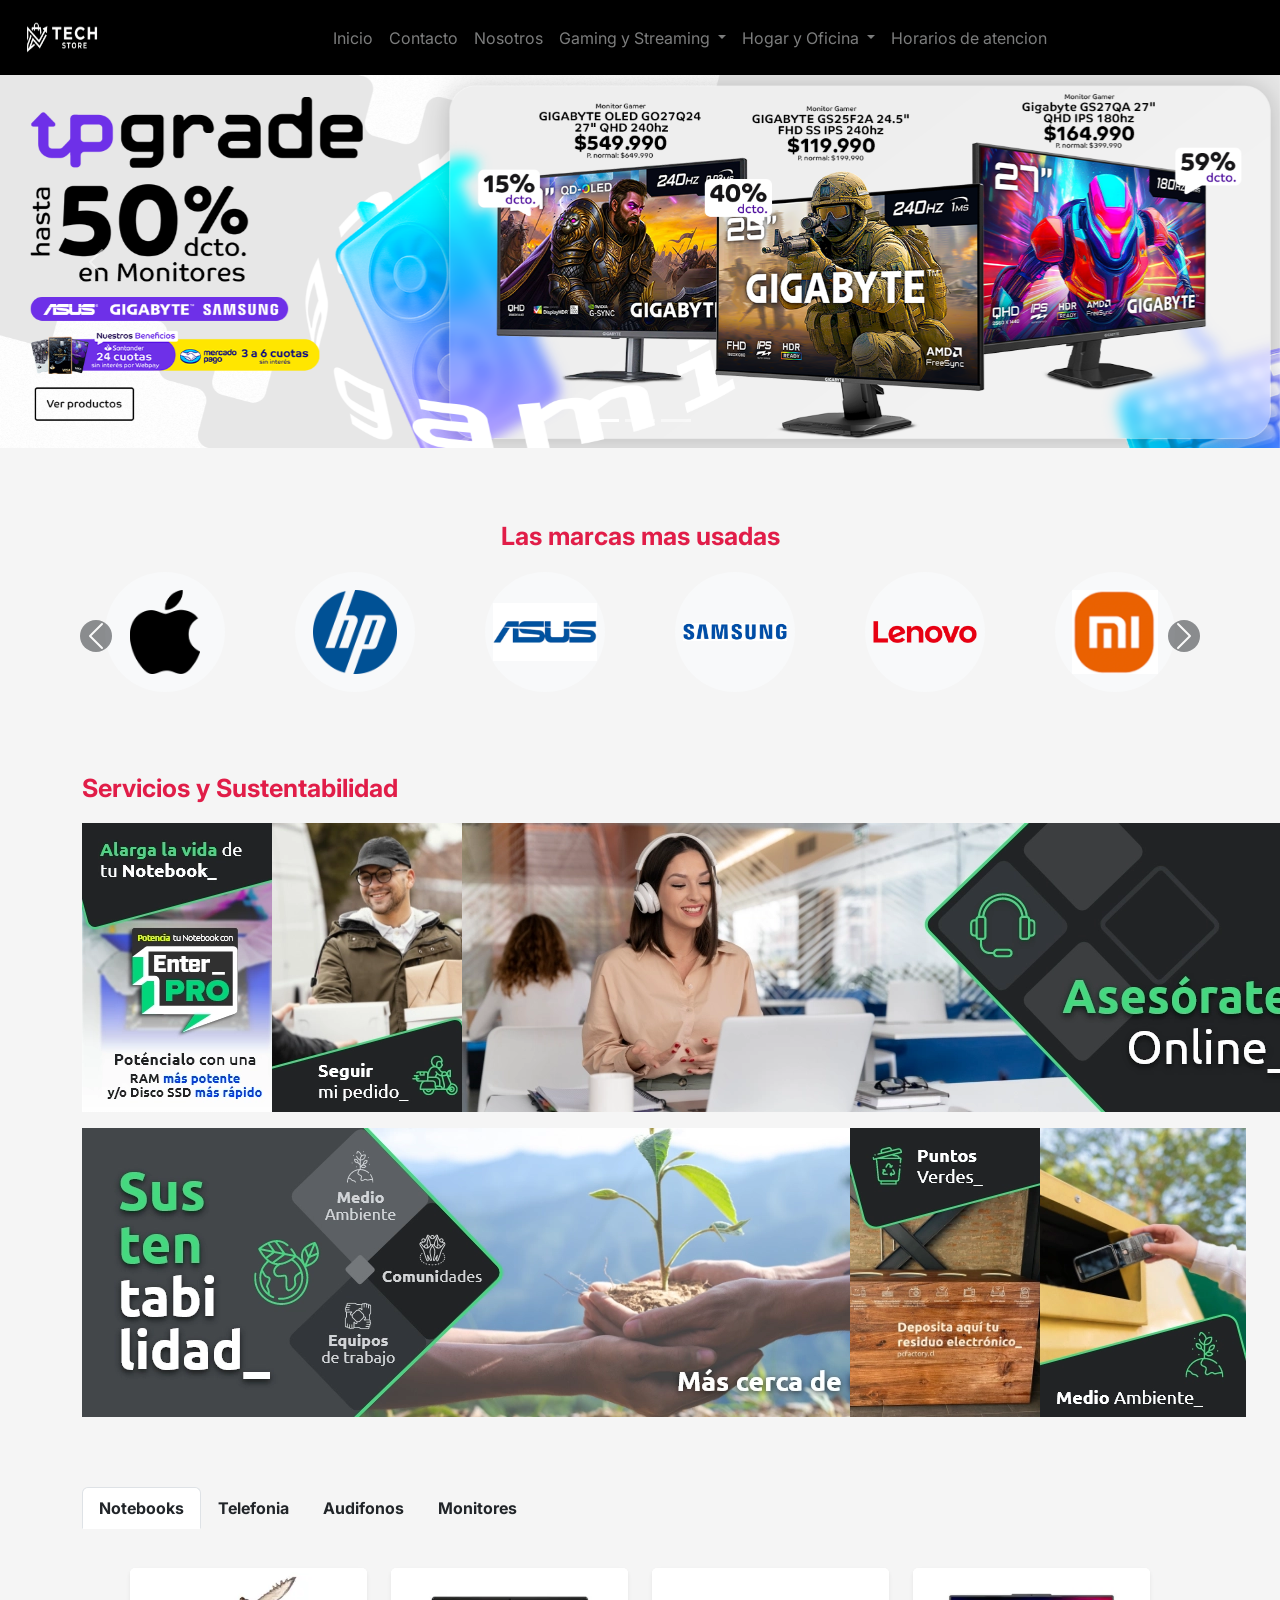
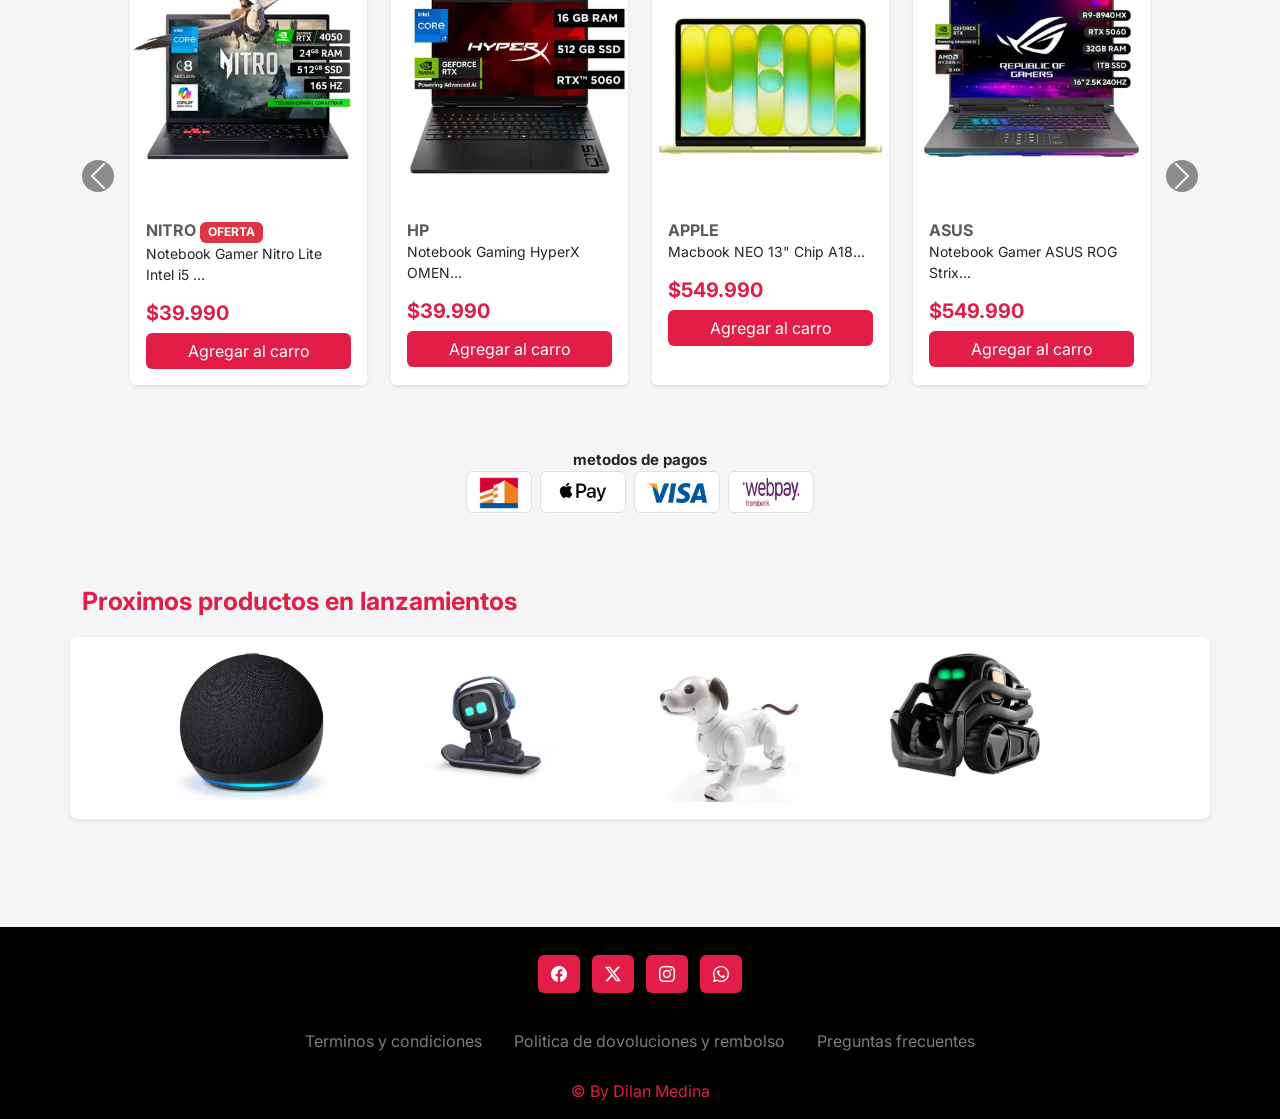
==== index.html @ c2314b4b "hoy" ====
<!doctype html>
<html lang="es">
<head>
    <meta charset="utf-8">
    <meta name="viewport" content="width=device-width, initial-scale=1">
    <title>Inicio</title>
    <link rel="stylesheet" href="/css/inicio.css">
    <link href="https://cdn.jsdelivr.net/npm/bootstrap@5.3.8/dist/css/bootstrap.min.css" rel="stylesheet" integrity="sha384-sRIl4kxILFvY47J16cr9ZwB07vP4J8+LH7qKQnuqkuIAvNWLzeN8tE5YBujZqJLB" crossorigin="anonymous">
    <link rel="stylesheet" href="https://cdn.jsdelivr.net/npm/bootstrap-icons@1.11.3/font/bootstrap-icons.min.css">

    <link rel="preconnect" href="https://fonts.googleapis.com">
    <link rel="preconnect" href="https://fonts.gstatic.com" crossorigin>
    <link href="https://fonts.googleapis.com/css2?family=Inter:wght@300;400;600;700&display=swap" rel="stylesheet">
</head>
<body class="bodyy">
  <!--navbar-->
  <nav class="navbar navbar-expand-lg bg-body-tertiary p-0 ">
    <div class="container-fluid header">
      <div>
        <a href="/index.html"><img src="/image/logo.png" width="100px" height="75px"></a>
      </div>
      <button style="background-color: white;" class="navbar-toggler" type="button" data-bs-toggle="collapse" data-bs-target="#navbarSupportedContent" aria-controls="navbarSupportedContent" aria-expanded="false" aria-label="Toggle navigation">
        <span class="navbar-toggler-icon"></span>
      </button>
      <div class="collapse navbar-collapse" id="navbarSupportedContent" >
        <ul class="navbar-nav mx-auto mb-2 mb-lg-0"> 
          <li class="nav-item texto-color">
            <a class="nav-link link-light link-opacity-50 link-opacity-100-hover" href="/index.html">Inicio</a><!-- hover -->
          </li>
          <li class="nav-item texto-color">
            <a class="nav-link link-light link-opacity-50 link-opacity-100-hover" href="/contacto.html">Contacto</a>
          </li>
          <li class="nav-item texto-color">
            <a class="nav-link link-light link-opacity-50 link-opacity-100-hover" href="/nosotros.html">Nosotros</a>
          </li>

          <li class="nav-item dropdown"> <!--dropdown-->
            <a class="nav-link dropdown-toggle link-light link-opacity-50 link-opacity-100-hover" href="" role="button" data-bs-toggle="dropdown" aria-expanded="false">
              Gaming y Streaming
            </a>
            <ul class="dropdown-menu">
              <li><a class="dropdown-item" href="#">Silla Gamer Profesional</a></li>
              <li><hr class="dropdown-divider"></li> 
              <li><a class="dropdown-item" href="#">Audifono Gamer</a></li>
              <li><hr class="dropdown-divider"></li>
              <li><a class="dropdown-item" href="#">Mause Gamer</a></li>
            </ul>
          </li>

          <li class="nav-item dropdown"> 
            <a class="nav-link dropdown-toggle link-light link-opacity-50 link-opacity-100-hover" href="#" role="button" data-bs-toggle="dropdown" aria-expanded="false">
              Hogar y Oficina
            </a>
            <ul class="dropdown-menu">
              <li><a class="dropdown-item" href="#">Asistente de Voz</a></li>
              <li><hr class="dropdown-divider"></li> 
              <li><a class="dropdown-item" href="#">Repetidor de Wifi</a></li>
              <li><hr class="dropdown-divider"></li>
              <li><a class="dropdown-item" href="#">Smart TV</a></li>
            </ul>
          </li>
          <li class="nav-item"> 
            <a class="nav-link link-light link-opacity-50 link-opacity-100-hover" href="" data-bs-toggle="modal" data-bs-target="#exampleModal">Horarios de atencion</a>

            <div class="modal fade" id="exampleModal" tabindex="-1" aria-labelledby="exampleModalLabel" aria-hidden="true">
              <div class="modal-dialog">
                <div class="modal-content">
                  <div class="modal-body">

                    <table class="table rounded">
                      <thead>
                        <tr class="table-dark">
                          <th class="text-center" colspan="2">horario de atencion </th>
                        </tr>
                        <tr>
                          <th class="text-secondary" scope="col">lunes - viernes</th>
                          <th class="text-end fw-semibold" scope="col">9:00am - 20:00pm</th>
                        </tr>
                        <tr>
                          <th class="text-secondary" scope="col">sabado</th>
                          <th class="text-end fw-semibold" scope="col">9:00am - 18:30pm</th>
                        </tr>
                      </thead>
                    </table>
                    
                  </div>
                  <div class="modal-footer">
                    <button type="button" class="btn btn-secondary" data-bs-dismiss="modal">Cerrar</button>
                  </div>
                </div>
              </div>
            </div>
          </li>
        </ul>
<!--         
        <form class="d-flex" role="search">
          <input class="form-control me-2" type="search" placeholder="Busca los mejores productos" aria-label="Search"/>
          <button class="btn btn-outline-success" type="submit">Buscar</button>
        </form> -->
      </div>
    </div>
  </nav>


  <!--carusel-->
  <div id="carouselExampleIndicators" class="carousel slide" data-bs-ride="carousel" data-bs-interval="3000"> <!--data  data inteeval= cambios por milisegundos-->
    <div class="carousel-indicators">
      <button type="button" data-bs-target="#carouselExampleIndicators" data-bs-slide-to="0" class="active" aria-current="true" aria-label="Slide 1"></button>
      <button type="button" data-bs-target="#carouselExampleIndicators" data-bs-slide-to="1" aria-label="Slide 2"></button>
      <button type="button" data-bs-target="#carouselExampleIndicators" data-bs-slide-to="2" aria-label="Slide 3"></button>
    </div>
    <div class="carousel-inner">
      <div class="carousel-item active">
        <img src="/image/banner.webp" class="img-fluid d-block w-100" alt="...">
      </div>
      <div class="carousel-item">
        <img src="/image/banner2.webp" class="img-fluid d-block w-100" alt="...">
      </div>
      <div class="carousel-item">
        <img src="/image/banner3.webp" class="img-fluid d-block w-100" alt="...">
      </div>
    </div>
    <button class="carousel-control-prev" type="button" data-bs-target="#carouselExampleIndicators" data-bs-slide="prev">
      <span class="carousel-control-prev-icon" aria-hidden="true"></span>
      <span class="visually-hidden">Previous</span>
    </button>
    <button class="carousel-control-next" type="button" data-bs-target="#carouselExampleIndicators" data-bs-slide="next">
      <span class="carousel-control-next-icon" aria-hidden="true"></span>
      <span class="visually-hidden">Next</span>
    </button>
  </div>

  

<!--carusel de marcas que se vende-->

  <div class="container text-center titulos diseños-general">
    <p class="fw-bold ">Las marcas mas usadas </p>
  </div>

  <div id="carouselProductos" class="carousel slide" data-bs-ride="false">
    <div class="carousel-inner">

      <div class="carousel-item active">
        <div class="container">
          <div class="row row-cols-6 justify-content-center text-center">
            
            <div class="col">
              <div class="rounded-circle bg-light d-flex justify-content-center align-items-center mx-auto mb-2" style="width: 120px; height: 120px;">
                <a href=""><img src="/image/marca1.webp" alt="Hp" class="img-fluid p-2" style="max-height: 100px;"></a>
              </div>
            </div>

            <div class="col">
              <div class="rounded-circle bg-light d-flex justify-content-center align-items-center mx-auto mb-2" style="width: 120px; height: 120px;">
                <a href=""><img src="/image/marca2.webp" alt="Hp" class="img-fluid p-2" style="max-height: 100px;"></a>
              </div>
            </div>

            <div class="col">
              <div class="rounded-circle bg-light d-flex justify-content-center align-items-center mx-auto mb-2" style="width: 120px; height: 120px;">
                <a href=""><img src="/image/marca3.webp" alt="Hp" class="img-fluid p-2" style="max-height: 100px;"></a>
              </div>
            </div>

            <div class="col">
              <div class="rounded-circle bg-light d-flex justify-content-center align-items-center mx-auto mb-2" style="width: 120px; height: 120px;">
                <a href=""><img src="/image/marca4.webp" alt="Hp" class="img-fluid p-2" style="max-height: 100px;"></a>
              </div>
            </div>

            <div class="col">
              <div class="rounded-circle bg-light d-flex justify-content-center align-items-center mx-auto mb-2" style="width: 120px; height: 120px;">
                <a href=""><img src="/image/marca5.webp" alt="Hp" class="img-fluid p-2" style="max-height: 100px;"></a>
              </div>
            </div>

            <div class="col">
              <div class="rounded-circle bg-light d-flex justify-content-center align-items-center mx-auto mb-2" style="width: 120px; height: 120px;">
                <a href=""><img src="/image/marca6.webp" alt="Hp" class="img-fluid p-2" style="max-height: 100px;"></a>
              </div>
            </div>
            
          </div>
        </div>
      </div>

      <!-- card parte 2 sgte-->
      <div class="carousel-item">
        <div class="container">
          <div class="row row-cols-6 justify-content-center text-center">

            <div class="col">
              <div class="rounded-circle bg-light d-flex justify-content-center align-items-center mx-auto mb-2" style="width: 120px; height: 120px;">
                <a href=""><img src="/image/marca7.webp" alt="Hp" class="img-fluid p-2" style="max-height: 100px;"></a>
              </div>
            </div>

            <div class="col">
              <div class="rounded-circle bg-light d-flex justify-content-center align-items-center mx-auto mb-2" style="width: 120px; height: 120px;">
                <a href=""><img src="/image/marca8.webp" alt="Hp" class="img-fluid p-2" style="max-height: 100px;"></a>
              </div>
            </div>

            <div class="col">
              <div class="rounded-circle bg-light d-flex justify-content-center align-items-center mx-auto mb-2" style="width: 120px; height: 120px;">
                <a href=""><img src="/image/marca9.webp" alt="Hp" class="img-fluid p-2" style="max-height: 100px;"></a>
              </div>
            </div>

          </div>
        </div>
      </div>

    </div>

    <!-- Controles de navegación -->
    <button class="carousel-control-prev" type="button" data-bs-target="#carouselProductos" data-bs-slide="prev">
      <span class="carousel-control-prev-icon bg-dark rounded-circle" aria-hidden="true"></span>
      <span class="visually-hidden">Anterior</span>
    </button>
    <button class="carousel-control-next" type="button" data-bs-target="#carouselProductos" data-bs-slide="next">
      <span class="carousel-control-next-icon bg-dark rounded-circle" aria-hidden="true"></span>
      <span class="visually-hidden">Siguiente</span>
    </button>
  </div>




<!--imagen infromativas-->
  <div class="container titulos diseños-general">
    <p class="fw-bold ">Servicios y Sustentabilidad</p>
  </div>

  <div class="container ">
    <div class="row">
        <div class="col-2">
            <a href=""><img src="/image/informativo1.webp" alt="img"></a>
        </div>
        <div class="col-2">
            <a href=""><img src="/image/informativo2.webp" alt="img"></a>
        </div>
        <div class="col-8">
          <a href=""><img src="/image/informativo3.webp" alt="img"></a>
        </div>
    </div>

    <div class="row mt-3">
      <div class="col-8">
        <a href=""><img src="/image/informativo4.webp" alt="img"></a>
      </div>
      <div class="col-2 ">
        <a href=""><img src="/image/informativo5.webp" alt="img" style="padding-left: 8px;"></a>
      </div>
      <div class="col-2">
        <a><img src="/image/informativo6.webp" alt="img"style="padding-left: 8px;"></a>
      </div>
    </div>
  </div>


  <!--carrusel de cards productos-->

<div class="container diseños-general">

  <ul class="nav nav-tabs justify-content-start border-0 mb-4" id="categoryTabs" role="tablist">
    <li class="nav-item" role="presentation">
      <button class="nav-link active fw-bold text-dark" id="hogar-tab" data-bs-toggle="tab" data-bs-target="#hogar-pane" type="button" role="tab">Notebooks</button>
    </li>
    <li class="nav-item" role="presentation">
      <button class="nav-link fw-bold text-dark" id="telefono" data-bs-toggle="tab" data-bs-target="#telefono-pane" type="button" role="tab">Telefonia</button>
    </li>
    <li class="nav-item" role="presentation">
      <button class="nav-link fw-bold text-dark" id="audio-tab" data-bs-toggle="tab" data-bs-target="#audio-pane" type="button" role="tab">Audifonos</button>
    </li>
    <li class="nav-item" role="presentation">
      <button class="nav-link fw-bold text-dark" id="monitor-tab" data-bs-toggle="tab" data-bs-target="#monitor-pane" type="button" role="tab">Monitores</button>
    </li>
  </ul>

  <div class="tab-content" id="categoryTabsContent">
    <div class="tab-pane fade show active" id="hogar-pane" role="tabpanel" aria-labelledby="hogar-tab" tabindex="0"> <!--notebooks-->
      <div id="carouselHogar" class="carousel slide" data-bs-ride="false">
        <div class="carousel-inner px-5 py-3">
          <div class="carousel-item active">
            <div class="row row-cols-1 row-cols-lg-4 g-4 color-btn">

              <div class="col">
                <div class="card h-100 shadow-sm border-0">
                  <img src="/image/laptop1.webp" class="card-img-top" alt="Hogar 2">
                  <div class="card-body">
                    <h6 class="text-uppercase fw-bold text-muted m-0">nitro <span class="badge bg-danger">Oferta</span></h6>
                    <p class="card-text small">Notebook Gamer Nitro Lite Intel i5 ...</p>
                    <p class="h5 fw-bold color-dinero">$39.990</p>
                    <a href="#" class="btn btn-primary">Agregar al carro</a>
                  </div>
                </div>
              </div>
              
              <div class="col">
                <div class="card h-100 shadow-sm border-0 ">
                  <img src="/image/laptop2.webp" class="card-img-top" alt="Hogar 2">
                  <div class="card-body">
                    <h6 class="text-uppercase fw-bold text-muted m-0">HP</h6>
                    <p class="card-text small">Notebook Gaming HyperX OMEN...</p>
                    <p class="h5 fw-bold color-dinero">$39.990</p>
                    <a href="#" class="btn btn-primary">Agregar al carro</a>
                  </div>
                </div>
              </div>
              
              <div class="col">
                <div class="card h-100 shadow-sm border-0 ">
                  <img src="/image/laptop3.webp" class="card-img-top" alt="Hogar 3">
                  <div class="card-body">
                    <h6 class="text-uppercase fw-bold text-muted m-0">Apple</h6>
                    <p class="card-text small">Macbook NEO 13" Chip A18...</p>
                    <p class="h5 fw-bold color-dinero">$549.990</p>
                    <a href="#" class="btn btn-primary">Agregar al carro</a>
                  </div>
                </div>
              </div>
              
              <div class="col">
                <div class="card h-100 shadow-sm border-0">
                  <img src="/image/laptop4.webp" class="card-img-top" alt="Hogar 4">
                  <div class="card-body">
                    <h6 class="text-uppercase fw-bold text-muted m-0">asus</h6>
                    <p class="card-text small">Notebook Gamer ASUS ROG Strix...</p>
                    <p class="h5 fw-bold color-dinero">$549.990</p>
                    <a href="#" class="btn btn-primary">Agregar al carro</a>
                  </div>
                </div>
              </div>

            </div>
          </div>

          <div class="carousel-item"> <!--2da parte del carrusel-->
            <div class="row row-cols-1 row-cols-lg-4 g-4 color-btn">
              
              <div class="col">
                <div class="card h-100 shadow-sm border-0">
                  <img src="/image/latop5.webp" class="card-img-top" alt="Hogar 4">
                  <div class="card-body">
                    <h6 class="text-uppercase fw-bold text-muted m-0">honor</h6>
                    <p class="card-text small">Monitor Gamer OLED GIGABYTE...</p>
                    <p class="h5 fw-bold color-dinero">$549.990</p>
                    <a href="#" class="btn btn-primary">Agregar al carro</a>  
                  </div>
                </div>
              </div>
            </div>
          </div>
        </div> 
        
        <button class="carousel-control-prev w-auto" type="button" data-bs-target="#carouselHogar" data-bs-slide="prev">
          <span class="carousel-control-prev-icon bg-dark rounded-circle p-3" aria-hidden="true"></span>
        </button>
        <button class="carousel-control-next w-auto" type="button" data-bs-target="#carouselHogar" data-bs-slide="next">
          <span class="carousel-control-next-icon bg-dark rounded-circle p-3" aria-hidden="true"></span>
        </button>
      </div>

    </div>

    <div class="tab-pane fade" id="telefono-pane" role="tabpanel" aria-labelledby="telefono-tab" tabindex="0"><!--telefonia-->
      
      <div id="carouselAudio" class="carousel slide" data-bs-ride="false">
        <div class="carousel-inner px-5 py-3">
          <div class="carousel-item active">
            <div class="row row-cols-1 row-cols-lg-4 g-4 color-btn">

              <div class="col">
                <div class="card h-100 shadow-sm border-0">
                  <img src="/image/telefono1.webp" class="card-img-top" alt="Hogar 2">
                  <div class="card-body">
                    <h6 class="text-uppercase fw-bold text-muted m-0">samsung <span class="badge bg-danger">Oferta</span></h6>
                    <p class="card-text small">Notebook Gamer Nitro Lite Intel i5 ...</p>
                    <p class="h5 fw-bold color-dinero">$39.990</p>
                    <a href="#" class="btn btn-primary">Agregar al carro</a>
                  </div>
                </div>
              </div>
              
              <div class="col">
                <div class="card h-100 shadow-sm border-0">
                  <img src="/image/telefono2.webp" class="card-img-top" alt="Hogar 2">
                  <div class="card-body">
                    <h6 class="text-uppercase fw-bold text-muted m-0">motorola</h6>
                    <p class="card-text small">Notebook Gaming HyperX OMEN...</p>
                    <p class="h5 fw-bold color-dinero">$39.990</p>
                    <a href="#" class="btn btn-primary">Agregar al carro</a>
                  </div>
                </div>
              </div>
              
              <div class="col">
                <div class="card h-100 shadow-sm border-0">
                  <img src="/image/telefono3.webp" class="card-img-top" alt="Hogar 3">
                  <div class="card-body">
                    <h6 class="text-uppercase fw-bold text-muted m-0">Apple</h6>
                    <p class="card-text small">Macbook NEO 13" Chip A18...</p>
                    <p class="h5 fw-bold color-dinero">$549.990</p>
                    <a href="#" class="btn btn-primary">Agregar al carro</a>
                  </div>
                </div>
              </div>
              
              <div class="col">
                <div class="card h-100 shadow-sm border-0">
                  <img src="/image/telefono4.webp" class="card-img-top" alt="Hogar 4">
                  <div class="card-body">
                    <h6 class="text-uppercase fw-bold text-muted m-0">xiaomi</h6>
                    <p class="card-text small">Notebook Gamer ASUS ROG Strix...</p>
                    <p class="h5 fw-bold color-dinero">$549.990</p>
                    <a href="#" class="btn btn-primary">Agregar al carro</a>
                  </div>
                </div>
              </div>

            </div>
          </div>

          <div class="carousel-item"> <!--2da parte del carrusel-->
            <div class="row row-cols-1 row-cols-lg-4 g-4 color-btn">
              
              <div class="col">
                <div class="card h-100 shadow-sm border-0">
                  <img src="/image/telefono5.webp" class="card-img-top" alt="Hogar 4">
                  <div class="card-body">
                    <h6 class="text-uppercase fw-bold text-muted m-0">Hp Victus</h6>
                    <p class="card-text small">Monitor Gamer OLED GIGABYTE...</p>
                    <p class="h5 fw-bold color-dinero">$549.990</p>
                    <a href="#" class="btn btn-primary">Agregar al carro</a>  
                  </div>
                </div>
              </div>
            </div>
          </div>
        </div> 

        <button class="carousel-control-prev w-auto" type="button" data-bs-target="#carouselAudio" data-bs-slide="prev">
          <span class="carousel-control-prev-icon bg-dark rounded-circle p-3" aria-hidden="true"></span>
        </button>
        <button class="carousel-control-next w-auto" type="button" data-bs-target="#carouselAudio" data-bs-slide="next">
          <span class="carousel-control-next-icon bg-dark rounded-circle p-3" aria-hidden="true"></span>
        </button>
      </div>
    </div>

    <div class="tab-pane fade" id="audio-pane" role="tabpanel" aria-labelledby="audio-tab" tabindex="0"> <!--audifono-->
      
      <div id="carouselAudio" class="carousel slide" data-bs-ride="false">
        <div class="carousel-inner px-5 py-3">
          <div class="carousel-item active">
            <div class="row row-cols-1 row-cols-lg-4 g-4 color-btn">

              <div class="col">
                <div class="card h-100 shadow-sm border-0">
                  <img src="/image/laptop1.webp" class="card-img-top" alt="Hogar 2">
                  <div class="card-body">
                    <h6 class="text-uppercase fw-bold text-muted m-0">nitro <span class="badge bg-danger">Oferta</span></h6>
                    <p class="card-text small">Notebook Gamer Nitro Lite Intel i5 ...</p>
                    <p class="h5 fw-bold color-dinero">$39.990</p>
                    <a href="#" class="btn btn-primary">Agregar al carro</a>
                  </div>
                </div>
              </div>
              
              <div class="col">
                <div class="card h-100 shadow-sm border-0">
                  <img src="/image/laptop2.webp" class="card-img-top" alt="Hogar 2">
                  <div class="card-body">
                    <h6 class="text-uppercase fw-bold text-muted m-0">HP</h6>
                    <p class="card-text small">Notebook Gaming HyperX OMEN...</p>
                    <p class="h5 fw-bold color-dinero">$39.990</p>
                    <a href="#" class="btn btn-primary">Agregar al carro</a>
                  </div>
                </div>
              </div>
              
              <div class="col">
                <div class="card h-100 shadow-sm border-0">
                  <img src="/image/laptop3.webp" class="card-img-top" alt="Hogar 3">
                  <div class="card-body">
                    <h6 class="text-uppercase fw-bold text-muted m-0">Aple</h6>
                    <p class="card-text small">Macbook NEO 13" Chip A18...</p>
                    <p class="h5 fw-bold color-dinero">$549.990</p>
                    <a href="#" class="btn btn-primary">Agregar al carro</a>
                  </div>
                </div>
              </div>
              
              <div class="col">
                <div class="card h-100 shadow-sm border-0">
                  <img src="/image/laptop4.webp" class="card-img-top" alt="Hogar 4">
                  <div class="card-body">
                    <h6 class="text-uppercase fw-bold text-muted m-0">asus</h6>
                    <p class="card-text small">Notebook Gamer ASUS ROG Strix...</p>
                    <p class="h5 fw-bold color-dinero">$549.990</p>
                    <a href="#" class="btn btn-primary">Agregar al carro</a>
                  </div>
                </div>
              </div>

            </div>
          </div>

          <div class="carousel-item"> <!--2da parte del carrusel-->
            <div class="row row-cols-1 row-cols-lg-4 g-4 color-btn">
              
              <div class="col">
                <div class="card h-100 shadow-sm border-0">
                  <img src="/image/latop5.webp" class="card-img-top" alt="Hogar 4">
                  <div class="card-body">
                    <h6 class="text-uppercase fw-bold text-muted m-0">Hp Victus</h6>
                    <p class="card-text small">Monitor Gamer OLED GIGABYTE...</p>
                    <p class="h5 fw-bold color-dinero">$549.990</p>
                    <a href="#" class="btn btn-primary">Agregar al carro</a>  
                  </div>
                </div>
              </div>
            </div>
          </div>
        </div> 

        <button class="carousel-control-prev w-auto" type="button" data-bs-target="#carouselAudio" data-bs-slide="prev">
          <span class="carousel-control-prev-icon bg-dark rounded-circle p-3" aria-hidden="true"></span>
        </button>
        <button class="carousel-control-next w-auto" type="button" data-bs-target="#carouselAudio" data-bs-slide="next">
          <span class="carousel-control-next-icon bg-dark rounded-circle p-3" aria-hidden="true"></span>
        </button>
      </div>

    </div>

    <div class="tab-pane fade" id="monitor-pane" role="tabpanel" aria-labelledby="monitor-tab" tabindex="0"><!--monitores-->
      
      <div id="carouselAudio" class="carousel slide" data-bs-ride="false">
        <div class="carousel-inner px-5 py-3">
          <div class="carousel-item active">
            <div class="row row-cols-1 row-cols-lg-4 g-4 color-btn">

              <div class="col">
                <div class="card h-100 shadow-sm border-0">
                  <img src="/image/laptop1.webp" class="card-img-top" alt="Hogar 2">
                  <div class="card-body">
                    <h6 class="text-uppercase fw-bold text-muted m-0">nitro <span class="badge bg-danger">Oferta</span></h6>
                    <p class="card-text small">Notebook Gamer Nitro Lite Intel i5 ...</p>
                    <p class="h5 fw-bold color-dinero">$39.990</p>
                    <a href="#" class="btn btn-primary">Agregar al carro</a>
                  </div>
                </div>
              </div>
              
              <div class="col">
                <div class="card h-100 shadow-sm border-0">
                  <img src="/image/laptop2.webp" class="card-img-top" alt="Hogar 2">
                  <div class="card-body">
                    <h6 class="text-uppercase fw-bold text-muted m-0">HP</h6>
                    <p class="card-text small">Notebook Gaming HyperX OMEN...</p>
                    <p class="h5 fw-bold color-dinero">$39.990</p>
                    <a href="#" class="btn btn-primary">Agregar al carro</a>
                  </div>
                </div>
              </div>
              
              <div class="col">
                <div class="card h-100 shadow-sm border-0">
                  <img src="/image/laptop3.webp" class="card-img-top" alt="Hogar 3">
                  <div class="card-body">
                    <h6 class="text-uppercase fw-bold text-muted m-0">Aple</h6>
                    <p class="card-text small">Macbook NEO 13" Chip A18...</p>
                    <p class="h5 fw-bold color-dinero">$549.990</p>
                    <a href="#" class="btn btn-primary">Agregar al carro</a>
                  </div>
                </div>
              </div>
              
              <div class="col">
                <div class="card h-100 shadow-sm border-0">
                  <img src="/image/laptop4.webp" class="card-img-top" alt="Hogar 4">
                  <div class="card-body">
                    <h6 class="text-uppercase fw-bold text-muted m-0">asssus</h6>
                    <p class="card-text small">Notebook Gamer ASUS ROG Strix...</p>
                    <p class="h5 fw-bold color-dinero">$549.990</p>
                    <a href="#" class="btn btn-primary">Agregar al carro</a>
                  </div>
                </div>
              </div>

            </div>
          </div>

          <div class="carousel-item"> <!--2da parte del carrusel-->
            <div class="row row-cols-1 row-cols-lg-4 g-4 color-btn">
              
              <div class="col">
                <div class="card h-100 shadow-sm border-0">
                  <img src="/image/latop5.webp" class="card-img-top" alt="Hogar 4">
                  <div class="card-body">
                    <h6 class="text-uppercase fw-bold text-muted m-0">Hp Victus</h6>
                    <p class="card-text small">Monitor Gamer OLED GIGABYTE...</p>
                    <p class="h5 fw-bold color-dinero">$549.990</p>
                    <a href="#" class="btn btn-primary">Agregar al carro</a>  
                  </div>
                </div>
              </div>
            </div>
          </div>
        </div> 

        <button class="carousel-control-prev w-auto" type="button" data-bs-target="#carouselAudio" data-bs-slide="prev">
          <span class="carousel-control-prev-icon bg-dark rounded-circle p-3" aria-hidden="true"></span>
        </button>
        <button class="carousel-control-next w-auto" type="button" data-bs-target="#carouselAudio" data-bs-slide="next">
          <span class="carousel-control-next-icon bg-dark rounded-circle p-3" aria-hidden="true"></span>
        </button>
      </div>

    </div>

  </div> 
</div>

  <!--seccion pagos disponibles-->
  <br><br>
  <div class="container-sm ">
    <div class="row text-center">
      <div class="col texto-pago">
        <a>metodos de pagos</a>
      </div>
    </div>
    <div class="row justify-content-center">
      <div class="col-12 col-md-6">
        <div class="row gap-2 justify-content-center">
          <div class="col-auto col-md-auto border rounded bg-white banco-estado">
            <img src="/image/banco estado.avif" width="40px" height="32px">
          </div>
          <div class="col-auto col-md-auto border rounded bg-white">
            <img src="/image/aplepay.avif" width="60px" height="40px">
          </div>
          <div class="col-auto col-md-auto border rounded bg-white visa">
            <img src="/image/vissa.avif" width="60px" height="20px">
          </div>
          <div class="col-auto col-md-auto border rounded bg-white webpay">
            <img src="/image/webpay.png" width="60px" height="30px">
          </div>
        </div>
      </div>
    </div>
  </div>

<!--proximos productos en venta -->
  <div class="container titulos diseños-general">
    <p class="fw-bold">Proximos productos en lanzamientos</p>
  </div>
  <div class="container bg-white shadow-sm rounded-3">
    <div class="row justify-content-center">
      <div class="col-10">
        <div class="row pt-3 pb-3">
          <div class="col-3 justify-content-center align-items-center ">
            <img class="mx-auto" src="image/ia1.webp" alt="img" style="width: 150px;">
          </div>

          <div class="col-3">
            <img src="image/ia2.webp" alt="img" style="width: 150px;">
          </div>
          
          <div class="col-3">
            <img src="image/ia3.webp" alt="img" style="width: 150px;">
          </div>

          <div class="col-3">
            <img src="image/ia4.jpg" alt="img" style="width: 150px;">
          </div>
        </div>
      </div>
    </div>
  </div>

  
  <!--footer-->
  <br><br>
  <footer class="text-center footer">
    <div class="p-4 pb-0">
      <section class="mb-4">
        <a class="btn text-white btn-floating m-1" style="background-color: #E11D48;" href="#!" role="button">
          <i class="bi bi-facebook"></i>
        </a>

        <a class="btn text-white btn-floating m-1" style="background-color: #E11D48" href="#!" role="button">
          <i class="bi bi-twitter-x"></i>
        </a>

        <a class="btn text-white btn-floating m-1" style="background-color: #E11D48" href="#!" role="button">
          <i class="bi bi-instagram"></i>
        </a>

        <a class="btn text-white btn-floating m-1" style="background-color: #E11D48" href="#!" role="button">
          <i class="bi bi-whatsapp"></i>
        </a>
      </section>
    </div>

    <div class="container-fluid">
      <div class="row justify-content-center">
        <div class="col col-sm-12">
          <ul class="nav nav-underline justify-content-center">
            <li class="pe-3">
              <a class="nav-link link-light link-opacity-50 link-opacity-100-hover" href="">Terminos y condiciones</a>
            </li>
            <li class="pe-3">
              <a class="nav-link link-light link-opacity-50 link-opacity-100-hover" href="">Politica de dovoluciones y rembolso</a>
            </li>
            <li>
              <a class="nav-link link-light link-opacity-50 link-opacity-100-hover" href="">Preguntas frecuentes</a>
            </li>
          </ul>
        </div>

      </div> 
    </div>

    <div id ="footer-texto" class="text-center p-3" style="color: #E11D48 ;">© By Dilan Medina</div>
  </footer>



  <script src="https://cdn.jsdelivr.net/npm/bootstrap@5.3.8/dist/js/bootstrap.bundle.min.js" integrity="sha384-FKyoEForCGlyvwx9Hj09JcYn3nv7wiPVlz7YYwJrWVcXK/BmnVDxM+D2scQbITxI" crossorigin="anonymous"></script>
</body>
</html>
---- css/inicio.css ----
*{
    font-family: Inter, sans-serif;
}
.bodyy{
    
    background-color: rgba(245, 245, 245);

}
.header{
    background-color: #000000;
    font-size: 16px;
}
.texto-color a{
    color: white;
}

.contenido1-titulo{
    margin-top: 50px;
}
.text-center h4{
    font-weight:600;
    color: blue;
    padding-bottom: 10px;
}
.fuente p{
    font-family:'Trebuchet MS', 'Lucida Sans Unicode', 'Lucida Grande', 'Lucida Sans', Arial, sans-serif;
}
.precio-edit{
    color:rgb(40, 40, 229) ;
}


.footer{
    margin-top: 60px;
    background-color: #000000;   
    color: white;
}


.card-body {
    display: flex;
    flex-direction: column;
}

.card-body .precio-edit {   /*empujamos el precio hacia el fondo */
    margin-top: auto;   
    margin-bottom: 15px;
}



.descripcion{
    margin-top: 90px;
    margin-bottom: 90px;
}


#informacion h1{
    font-weight: bold;
    color: blue;
}
#informacion p{
    text-align: justify;
}

.linea div{
    border: 1px solid red;
}

.banco-estado{
    padding-top: 5px;
}
.webpay{
    padding-top: 5px;
}
.visa{
    padding-top: 7px;
}

.texto-pago{
    font-weight: bold;
    font-size: 15px;
}

.horario{
    margin-top: 70px;
}


.linea{
    border: 1px solid red;
}

/* clases del nuevo diseño */

.diseños-general{
    margin-top: 70px;
}
.titulos p{
    font-size:25px;
    color: #E11D48;
    font-weight:bolder;
}
.color-btn a{
    background-color: #E11D48;
    border: none;
}
.color-dinero {
    color: #E11D48 !important;
}

@media (min-width: 768px) {
    .linea-divisoria {
        border-left: 2px solid #adb1b6;
        height: 80%; 
        margin-top: auto;
        margin-bottom: auto;
        
    }
}

@media screen and (max-width: 992px) {
    #informacion p{
        padding-left: 50px;
        padding-right: 50px;
    }
    .descripcion{
        margin-top: 50px;
    }
}
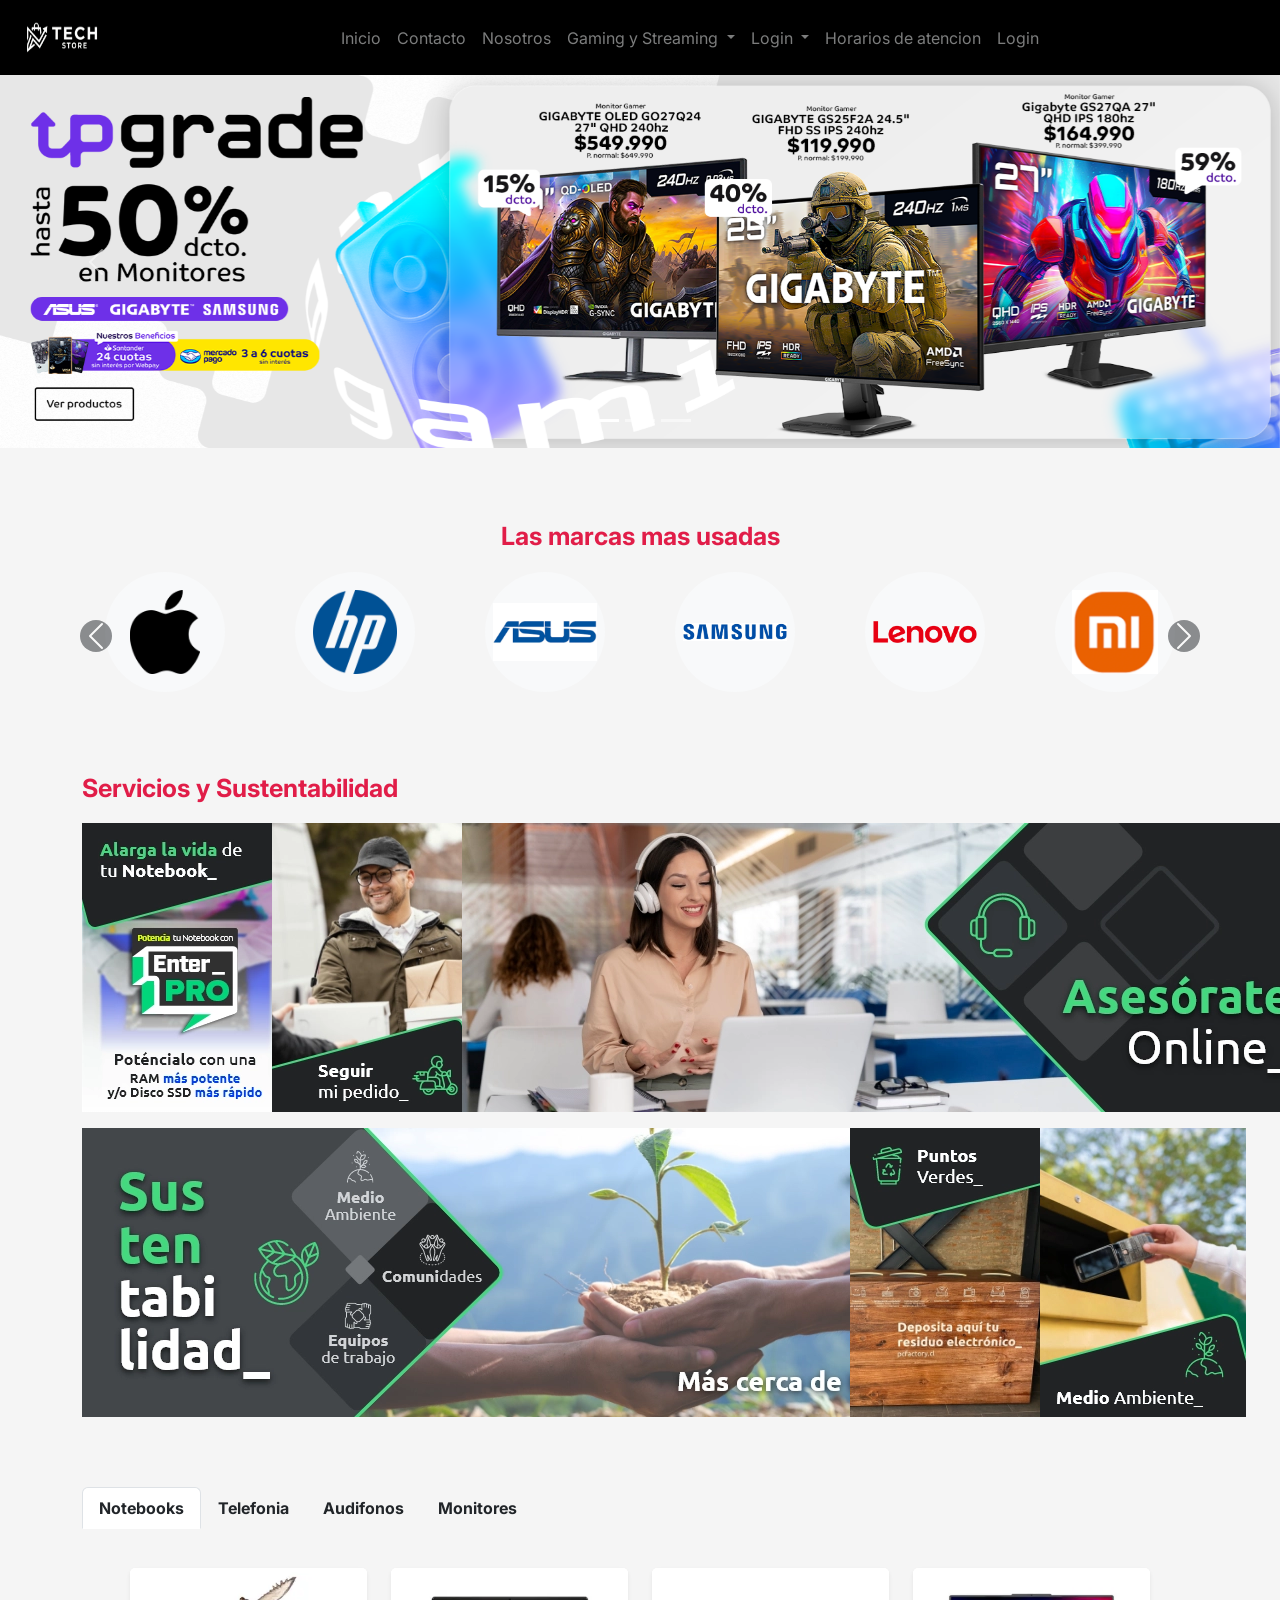
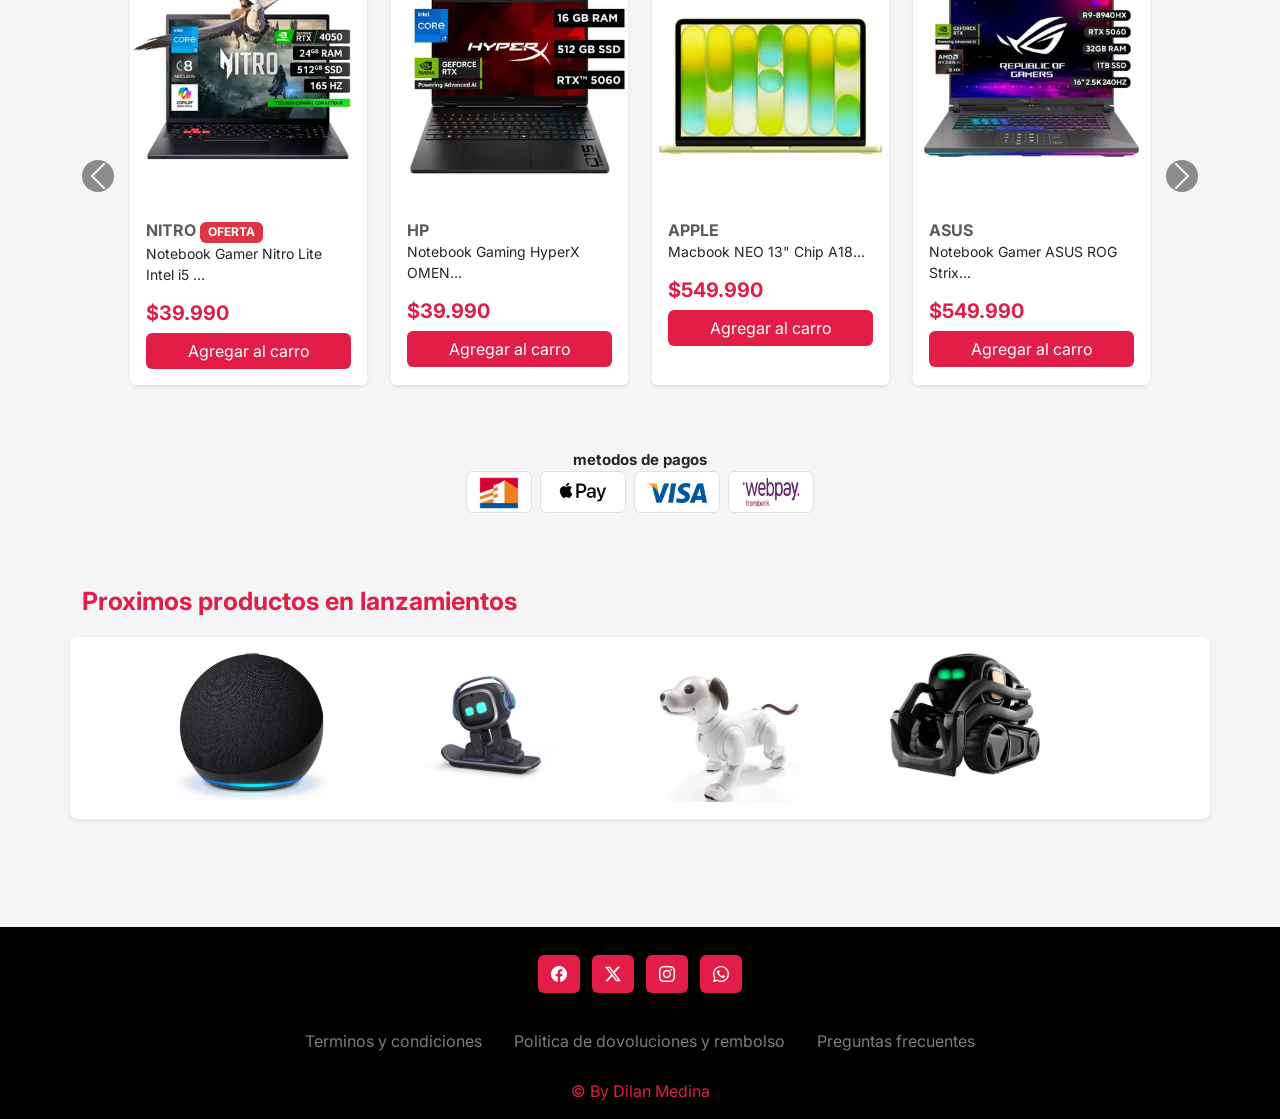
==== commit f937ee9f: "eliminacion de contacto" ====
--- a/index.html
+++ b/index.html
@@ -49,7 +49,7 @@
 
           <li class="nav-item dropdown"> 
             <a class="nav-link dropdown-toggle link-light link-opacity-50 link-opacity-100-hover" href="#" role="button" data-bs-toggle="dropdown" aria-expanded="false">
-              Hogar y Oficina
+              Login
             </a>
             <ul class="dropdown-menu">
               <li><a class="dropdown-item" href="#">Asistente de Voz</a></li>
@@ -91,12 +91,49 @@
               </div>
             </div>
           </li>
+          <li class="nav-item texto-color">
+            <a  class="nav-link link-light link-opacity-50 link-opacity-100-hover" href="" data-bs-toggle="modal" data-bs-target="#modalComentarios ">Login</a>
+
+            <div class="modal fade" id="modalComentarios" tabindex="-1" aria-labelledby="modalComentariosLabel" aria-hidden="true">
+              <div class="modal-dialog">
+                <div class="modal-content">
+                  <form>
+                    <div class="modal-header fondo-titulo">
+                      <p class="fw-bold titulo-sesion" id="modalComentariosLabel">Iniciar Sesión</p>
+                      <button type="button" class="btn-close" data-bs-dismiss="modal" aria-label="Close"></button>
+                    </div>
+                    
+                    <div class="modal-body">
+                      <label for="loginUser" class="form-label fw-bold">Usuario</label>
+                      <input type="text" class="form-control form-control-sm" id="loginUser" placeholder="Nombre de usuario" required>
+                      
+                      <br>
+                      
+                      <label for="loginEmail" class="form-label fw-bold">Correo electrónico</label>
+                      <input type="email" class="form-control form-control-sm" id="loginEmail" placeholder="Correo existente" required>
+
+                      <br>
+                      
+                      <label for="loginPassword" class="form-label fw-bold">Contraseña</label>
+                      <input type="password" class="form-control form-control-sm" id="loginPassword" placeholder="Contraseña" required>
+                    </div>
+                    
+                    <div class="modal-footer color-btn">
+                      <div class="d-grid gap-2 col-10 mx-auto">
+                        <button type="submit" class="btn btn-danger btn-md">Enviar</button>
+                      </div>
+                      
+                    </div>
+                  </form>
+                </div>
+              </div>
+            </div>
+            
+
+
+          </li>
         </ul>
-<!--         
-        <form class="d-flex" role="search">
-          <input class="form-control me-2" type="search" placeholder="Busca los mejores productos" aria-label="Search"/>
-          <button class="btn btn-outline-success" type="submit">Buscar</button>
-        </form> -->
+
       </div>
     </div>
   </nav>
--- a/css/inicio.css
+++ b/css/inicio.css
@@ -99,7 +99,7 @@
 .titulos p{
     font-size:25px;
     color: #E11D48;
-    font-weight:bolder;
+    
 }
 .color-btn a{
     background-color: #E11D48;
@@ -108,6 +108,28 @@
 .color-dinero {
     color: #E11D48 !important;
 }
+
+
+
+
+.titulo-sesion{
+    color: #ffffff;
+    font-weight:bold;
+    font-size: 23px;
+    margin-top: 15px;
+}
+
+.fondo-titulo{
+    background-color: #ce284c;
+}
+.fondo-titulo p{
+    margin-left: 150px;
+}
+.btn-cerrar {
+    color: #000000 !important;
+}
+
+
 
 @media (min-width: 768px) {
     .linea-divisoria {
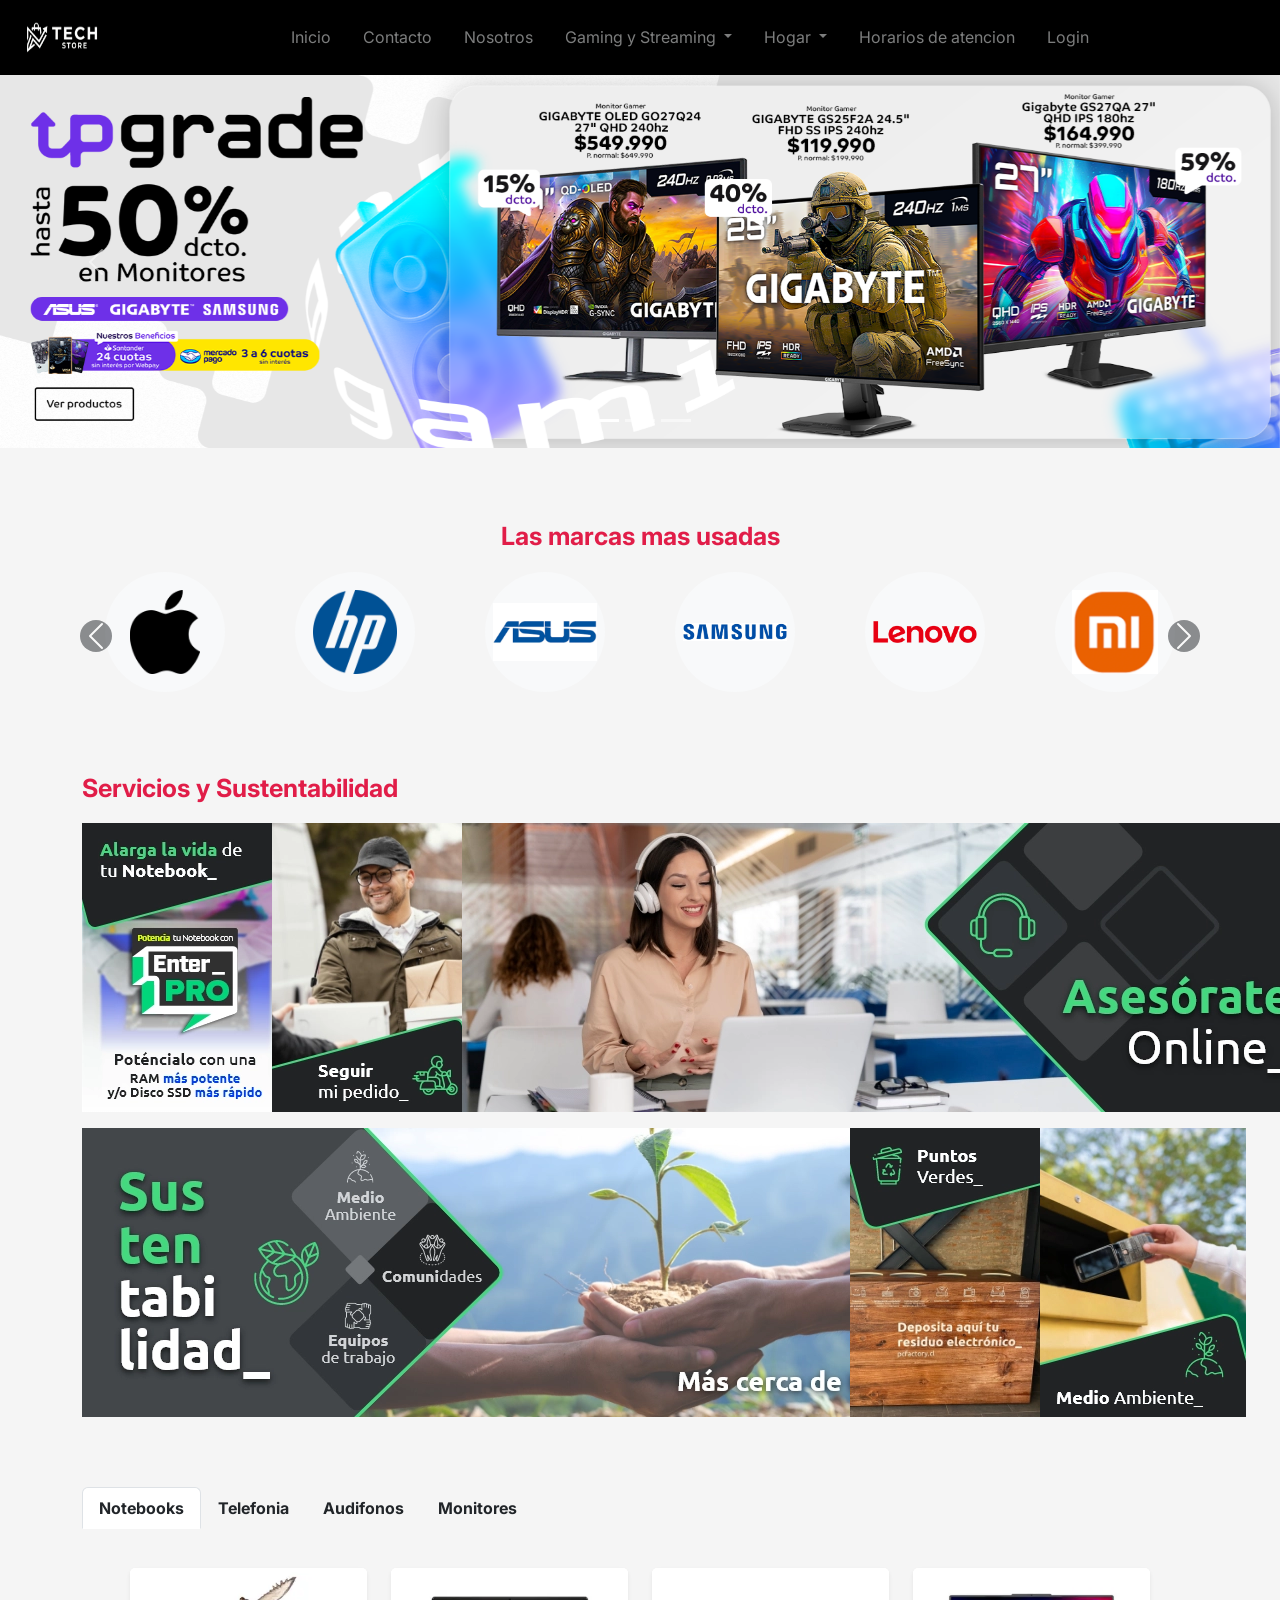
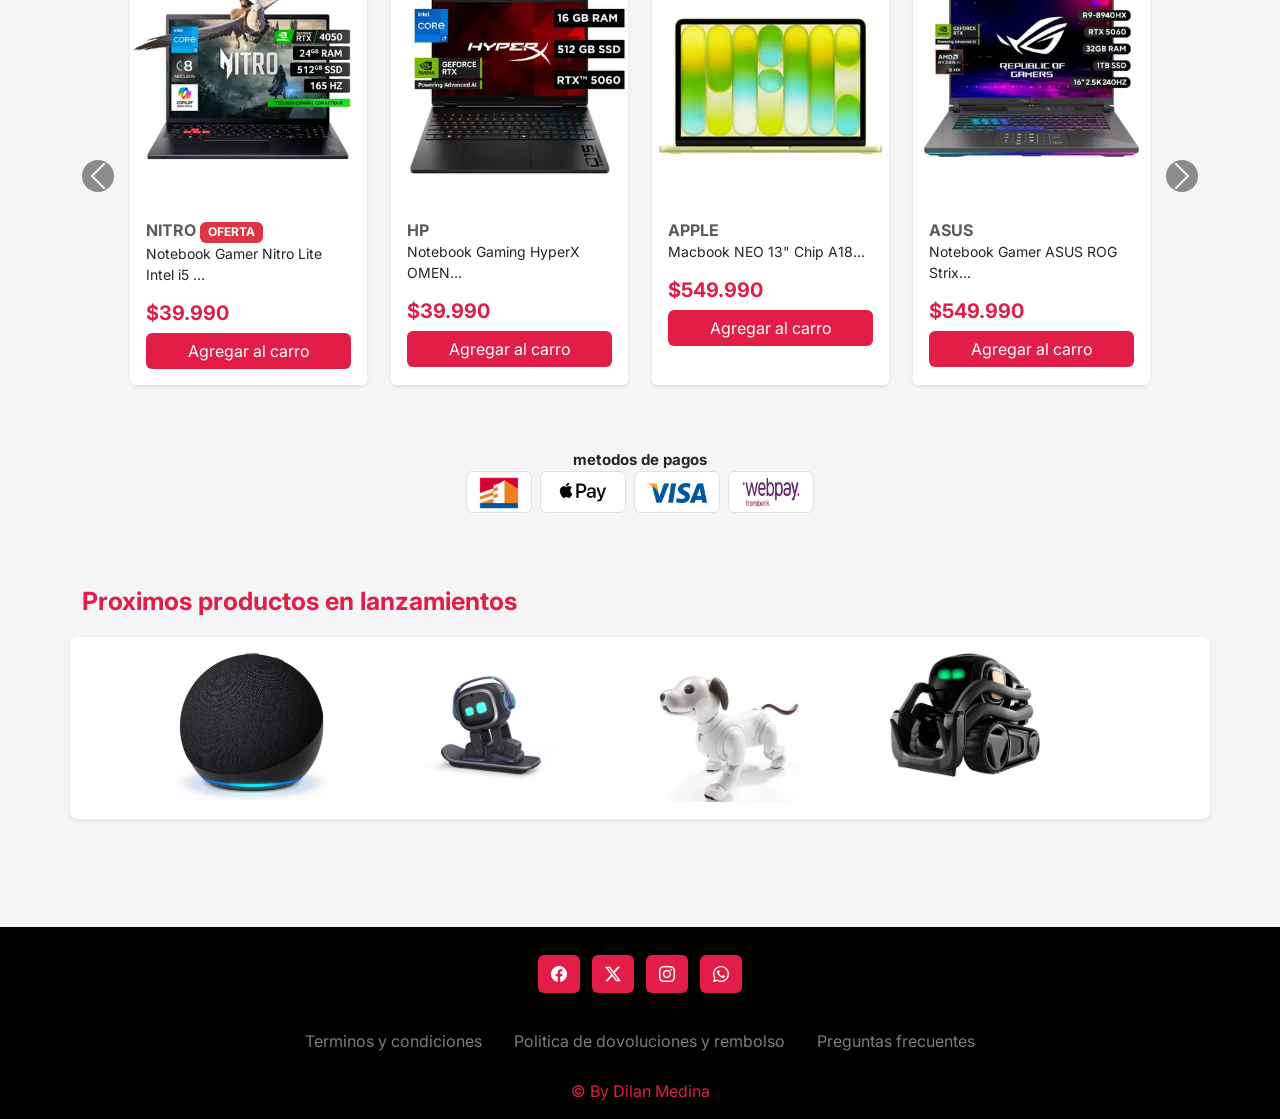
==== commit 0f84c0d8: "tarea 3 login" ====
--- a/index.html
+++ b/index.html
@@ -23,7 +23,7 @@
         <span class="navbar-toggler-icon"></span>
       </button>
       <div class="collapse navbar-collapse" id="navbarSupportedContent" >
-        <ul class="navbar-nav mx-auto mb-2 mb-lg-0"> 
+        <ul class="navbar-nav nav-underline mx-auto mb-2 mb-lg-0"> 
           <li class="nav-item texto-color">
             <a class="nav-link link-light link-opacity-50 link-opacity-100-hover" href="/index.html">Inicio</a><!-- hover -->
           </li>
@@ -49,7 +49,7 @@
 
           <li class="nav-item dropdown"> 
             <a class="nav-link dropdown-toggle link-light link-opacity-50 link-opacity-100-hover" href="#" role="button" data-bs-toggle="dropdown" aria-expanded="false">
-              Login
+              Hogar 
             </a>
             <ul class="dropdown-menu">
               <li><a class="dropdown-item" href="#">Asistente de Voz</a></li>
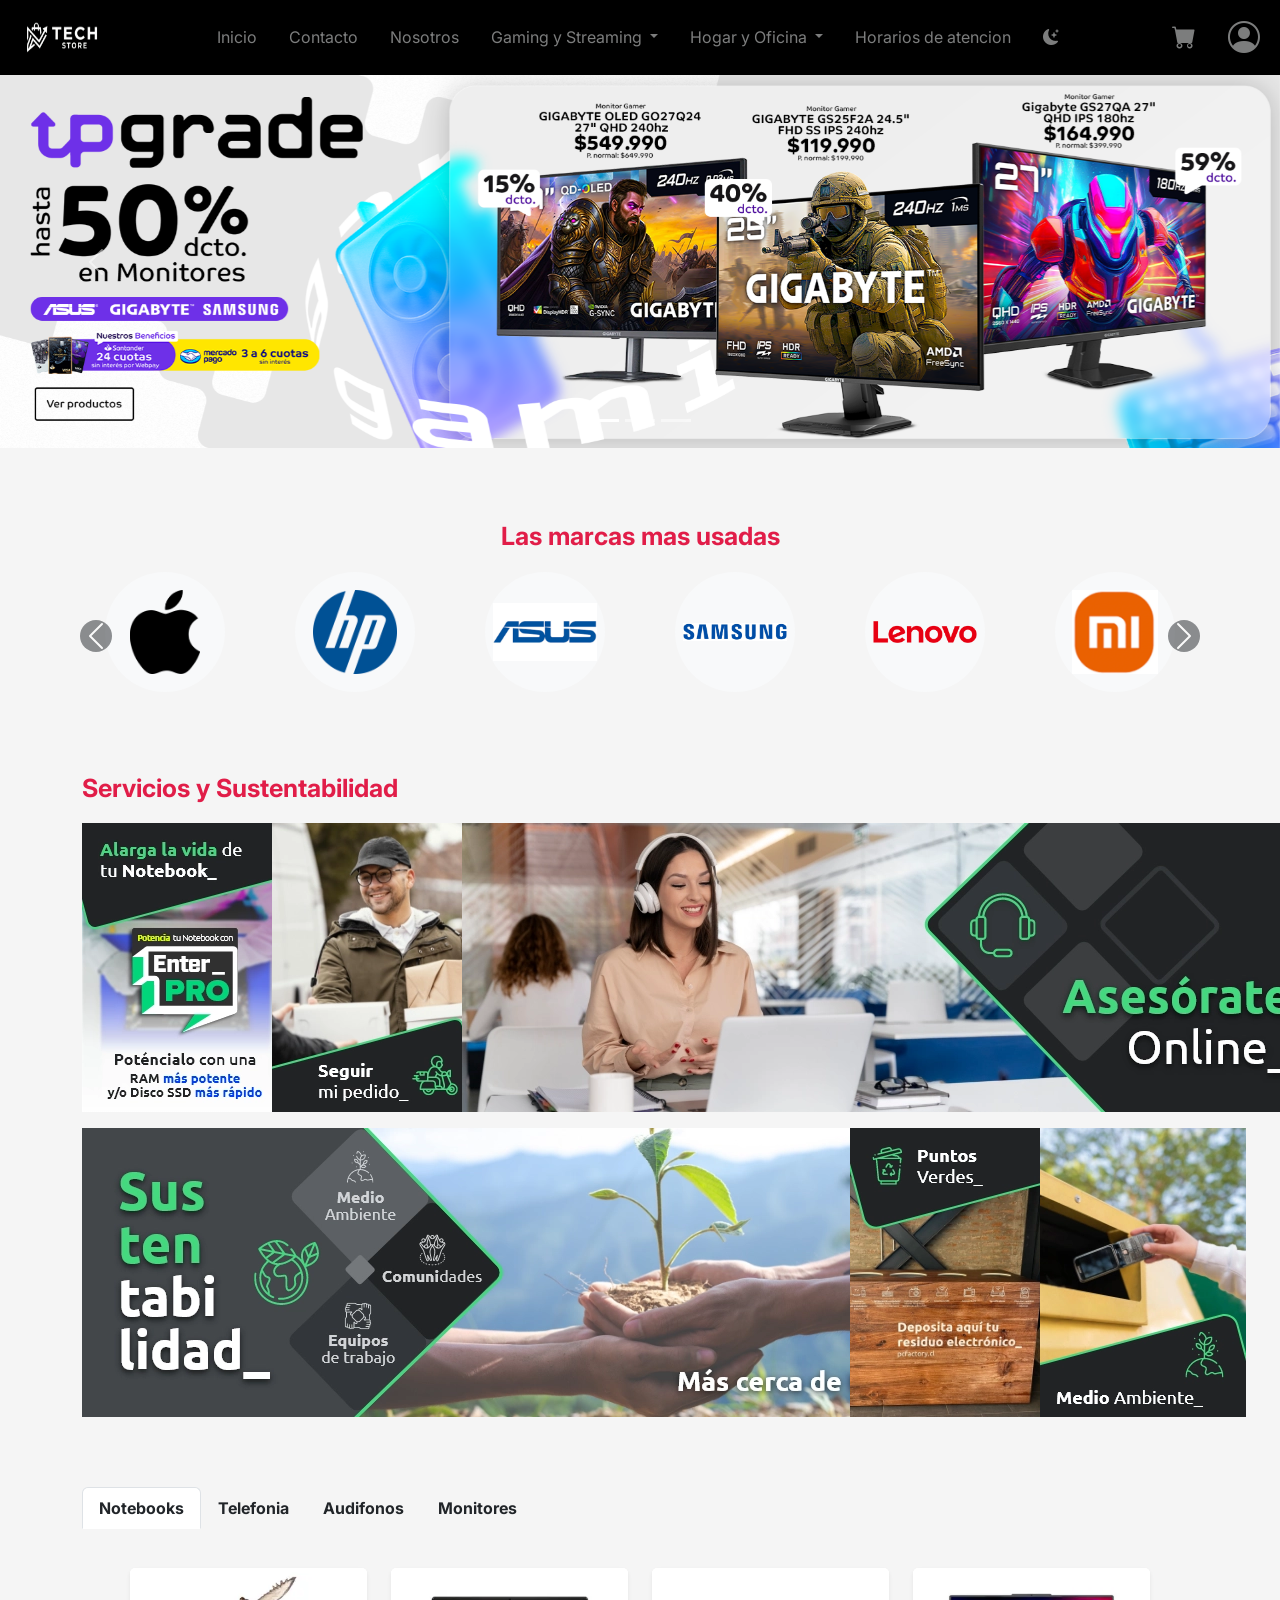
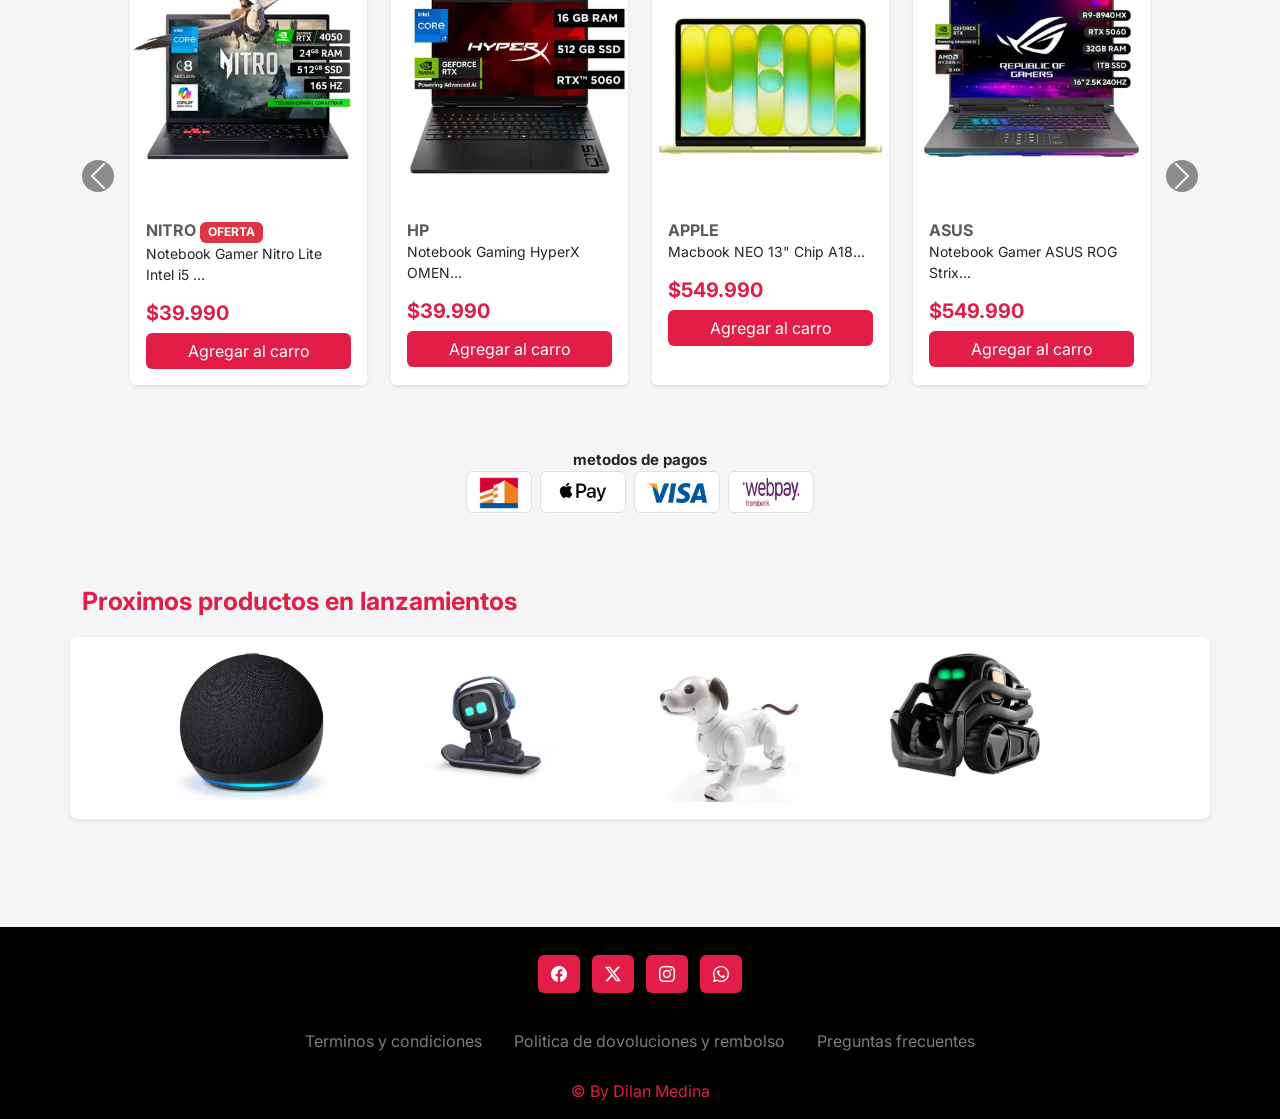
==== commit c73f80bc: "iniciando eventos" ====
--- a/index.html
+++ b/index.html
@@ -8,24 +8,29 @@
     <link href="https://cdn.jsdelivr.net/npm/bootstrap@5.3.8/dist/css/bootstrap.min.css" rel="stylesheet" integrity="sha384-sRIl4kxILFvY47J16cr9ZwB07vP4J8+LH7qKQnuqkuIAvNWLzeN8tE5YBujZqJLB" crossorigin="anonymous">
     <link rel="stylesheet" href="https://cdn.jsdelivr.net/npm/bootstrap-icons@1.11.3/font/bootstrap-icons.min.css">
 
+
     <link rel="preconnect" href="https://fonts.googleapis.com">
     <link rel="preconnect" href="https://fonts.gstatic.com" crossorigin>
     <link href="https://fonts.googleapis.com/css2?family=Inter:wght@300;400;600;700&display=swap" rel="stylesheet">
 </head>
 <body class="bodyy">
   <!--navbar-->
-  <nav class="navbar navbar-expand-lg bg-body-tertiary p-0 ">
+  <nav class="navbar navbar-expand-lg bg-body-tertiary p-0">
     <div class="container-fluid header">
+      
       <div>
         <a href="/index.html"><img src="/image/logo.png" width="100px" height="75px"></a>
       </div>
+      
       <button style="background-color: white;" class="navbar-toggler" type="button" data-bs-toggle="collapse" data-bs-target="#navbarSupportedContent" aria-controls="navbarSupportedContent" aria-expanded="false" aria-label="Toggle navigation">
         <span class="navbar-toggler-icon"></span>
       </button>
-      <div class="collapse navbar-collapse" id="navbarSupportedContent" >
+      
+      <div class="collapse navbar-collapse" id="navbarSupportedContent">
+        
         <ul class="navbar-nav nav-underline mx-auto mb-2 mb-lg-0"> 
           <li class="nav-item texto-color">
-            <a class="nav-link link-light link-opacity-50 link-opacity-100-hover" href="/index.html">Inicio</a><!-- hover -->
+            <a class="nav-link link-light link-opacity-50 link-opacity-100-hover" href="/index.html">Inicio</a>
           </li>
           <li class="nav-item texto-color">
             <a class="nav-link link-light link-opacity-50 link-opacity-100-hover" href="/contacto.html">Contacto</a>
@@ -34,8 +39,8 @@
             <a class="nav-link link-light link-opacity-50 link-opacity-100-hover" href="/nosotros.html">Nosotros</a>
           </li>
 
-          <li class="nav-item dropdown"> <!--dropdown-->
-            <a class="nav-link dropdown-toggle link-light link-opacity-50 link-opacity-100-hover" href="" role="button" data-bs-toggle="dropdown" aria-expanded="false">
+          <li class="nav-item dropdown"> 
+            <a class="nav-link dropdown-toggle link-light link-opacity-50 link-opacity-100-hover" href="#" role="button" data-bs-toggle="dropdown" aria-expanded="false">
               Gaming y Streaming
             </a>
             <ul class="dropdown-menu">
@@ -43,13 +48,13 @@
               <li><hr class="dropdown-divider"></li> 
               <li><a class="dropdown-item" href="#">Audifono Gamer</a></li>
               <li><hr class="dropdown-divider"></li>
-              <li><a class="dropdown-item" href="#">Mause Gamer</a></li>
+              <li><a class="dropdown-item" href="#">Mouse Gamer</a></li>
             </ul>
           </li>
 
           <li class="nav-item dropdown"> 
             <a class="nav-link dropdown-toggle link-light link-opacity-50 link-opacity-100-hover" href="#" role="button" data-bs-toggle="dropdown" aria-expanded="false">
-              Hogar 
+              Hogar y Oficina 
             </a>
             <ul class="dropdown-menu">
               <li><a class="dropdown-item" href="#">Asistente de Voz</a></li>
@@ -59,84 +64,100 @@
               <li><a class="dropdown-item" href="#">Smart TV</a></li>
             </ul>
           </li>
+          
           <li class="nav-item"> 
-            <a class="nav-link link-light link-opacity-50 link-opacity-100-hover" href="" data-bs-toggle="modal" data-bs-target="#exampleModal">Horarios de atencion</a>
-
-            <div class="modal fade" id="exampleModal" tabindex="-1" aria-labelledby="exampleModalLabel" aria-hidden="true">
-              <div class="modal-dialog">
-                <div class="modal-content">
-                  <div class="modal-body">
-
-                    <table class="table rounded">
-                      <thead>
-                        <tr class="table-dark">
-                          <th class="text-center" colspan="2">horario de atencion </th>
-                        </tr>
-                        <tr>
-                          <th class="text-secondary" scope="col">lunes - viernes</th>
-                          <th class="text-end fw-semibold" scope="col">9:00am - 20:00pm</th>
-                        </tr>
-                        <tr>
-                          <th class="text-secondary" scope="col">sabado</th>
-                          <th class="text-end fw-semibold" scope="col">9:00am - 18:30pm</th>
-                        </tr>
-                      </thead>
-                    </table>
-                    
-                  </div>
-                  <div class="modal-footer">
-                    <button type="button" class="btn btn-secondary" data-bs-dismiss="modal">Cerrar</button>
-                  </div>
-                </div>
-              </div>
-            </div>
+            <a class="nav-link link-light link-opacity-50 link-opacity-100-hover" href="#" data-bs-toggle="modal" data-bs-target="#exampleModal">Horarios de atencion</a>
           </li>
+          
           <li class="nav-item texto-color">
-            <a  class="nav-link link-light link-opacity-50 link-opacity-100-hover" href="" data-bs-toggle="modal" data-bs-target="#modalComentarios ">Login</a>
-
-            <div class="modal fade" id="modalComentarios" tabindex="-1" aria-labelledby="modalComentariosLabel" aria-hidden="true">
-              <div class="modal-dialog">
-                <div class="modal-content">
-                  <form>
-                    <div class="modal-header fondo-titulo">
-                      <p class="fw-bold titulo-sesion" id="modalComentariosLabel">Iniciar Sesión</p>
-                      <button type="button" class="btn-close" data-bs-dismiss="modal" aria-label="Close"></button>
-                    </div>
-                    
-                    <div class="modal-body">
-                      <label for="loginUser" class="form-label fw-bold">Usuario</label>
-                      <input type="text" class="form-control form-control-sm" id="loginUser" placeholder="Nombre de usuario" required>
-                      
-                      <br>
-                      
-                      <label for="loginEmail" class="form-label fw-bold">Correo electrónico</label>
-                      <input type="email" class="form-control form-control-sm" id="loginEmail" placeholder="Correo existente" required>
-
-                      <br>
-                      
-                      <label for="loginPassword" class="form-label fw-bold">Contraseña</label>
-                      <input type="password" class="form-control form-control-sm" id="loginPassword" placeholder="Contraseña" required>
-                    </div>
-                    
-                    <div class="modal-footer color-btn">
-                      <div class="d-grid gap-2 col-10 mx-auto">
-                        <button type="submit" class="btn btn-danger btn-md">Enviar</button>
-                      </div>
-                      
-                    </div>
-                  </form>
-                </div>
-              </div>
-            </div>
-            
-
-
+            <a class="nav-link link-light link-opacity-50 link-opacity-100-hover" href="#"><i class="bi bi-moon-stars-fill"></i></a>
           </li>
         </ul>
+        
+        <ul class="navbar-nav d-flex align-items-center">
+          <li class="nav-item texto-color me-3">
+            <a class="nav-link link-light link-opacity-50 link-opacity-100-hover" href="#" data-bs-toggle="offcanvas" data-bs-target="#offcanvasRight" aria-controls="offcanvasRight">
+              <i class="bi bi-cart-fill fs-4"></i>
+            </a>
+          </li>
+          
+          <li class="nav-item texto-color ms-auto">
+            <a class="nav-link link-light link-opacity-50 link-opacity-100-hover" href="#" data-bs-toggle="modal" data-bs-target="#modalComentarios">
+              <i class="bi bi-person-circle fs-2"></i>
+            </a>
+          </li>
+        </ul>
 
       </div>
     </div>
   </nav>
+
+  <!--offcanvas y modals del navvar-->
+  <div class="modal fade" id="exampleModal" tabindex="-1" aria-labelledby="exampleModalLabel" aria-hidden="true">
+    <div class="modal-dialog">
+      <div class="modal-content">
+        <div class="modal-body text-dark">
+          <table class="table rounded">
+            <thead>
+              <tr class="table-dark">
+                <th class="text-center" colspan="2">Horario de atención</th>
+              </tr>
+              <tr>
+                <th class="text-secondary" scope="col">Lunes - Viernes</th>
+                <th class="text-end fw-semibold" scope="col">9:00am - 20:00pm</th>
+              </tr>
+              <tr>
+                <th class="text-secondary" scope="col">Sábado</th>
+                <th class="text-end fw-semibold" scope="col">9:00am - 18:30pm</th>
+              </tr>
+            </thead>
+          </table>
+        </div>
+        <div class="modal-footer">
+          <button type="button" class="btn btn-secondary" data-bs-dismiss="modal">Cerrar</button>
+        </div>
+      </div>
+    </div>
+  </div>
+
+  <div class="offcanvas offcanvas-end text-white bg-dark" tabindex="-1" id="offcanvasRight" aria-labelledby="offcanvasRightLabel">
+    <div class="offcanvas-header">
+      <h5 class="offcanvas-title" id="offcanvasRightLabel">Carrito de Compras</h5>
+      <button type="button" class="btn-close" data-bs-dismiss="offcanvas" aria-label="Close"></button>
+    </div>
+    <div class="offcanvas-body">
+      </div>
+  </div> 
+
+  <div class="modal fade" id="modalComentarios" tabindex="-1" aria-labelledby="modalComentariosLabel" aria-hidden="true">
+    <div class="modal-dialog">
+      <div class="modal-content text-dark">
+        <form>
+          <div class="modal-header fondo-titulo">
+            <p class="fw-bold titulo-sesion mb-0" id="modalComentariosLabel">Iniciar Sesión</p>
+            <button type="button" class="btn-close" data-bs-dismiss="modal" aria-label="Close"></button>
+          </div>
+          
+          <div class="modal-body">
+            <label for="loginUser" class="form-label fw-bold">Usuario</label>
+            <input type="text" class="form-control form-control-sm mb-3" id="loginUser" placeholder="Nombre de usuario" required>
+            
+            <label for="loginEmail" class="form-label fw-bold">Correo electrónico</label>
+            <input type="email" class="form-control form-control-sm mb-3" id="loginEmail" placeholder="Correo existente" required>
+            
+            <label for="loginPassword" class="form-label fw-bold">Contraseña</label>
+            <input type="password" class="form-control form-control-sm mb-3" id="loginPassword" placeholder="Contraseña" required>
+          </div>
+          
+          <div class="modal-footer color-btn">
+            <div class="d-grid gap-2 col-10 mx-auto">
+              <button type="submit" class="btn btn-danger btn-md">Enviar</button>
+            </div>
+          </div>
+        </form>
+      </div>
+    </div>
+  </div>
 
 
   <!--carusel-->
@@ -718,7 +739,15 @@
     </div>
   </div>
 
+<!-- boton volver arriba -->
+  <button class="btn-volver" id="iboton">
+    <i class="bi bi-arrow-up icono"></i>
+  </button>
+
   
+
+
+
   <!--footer-->
   <br><br>
   <footer class="text-center footer">
@@ -765,7 +794,7 @@
   </footer>
 
 
-
+  <script src="/js/main.js"></script>
   <script src="https://cdn.jsdelivr.net/npm/bootstrap@5.3.8/dist/js/bootstrap.bundle.min.js" integrity="sha384-FKyoEForCGlyvwx9Hj09JcYn3nv7wiPVlz7YYwJrWVcXK/BmnVDxM+D2scQbITxI" crossorigin="anonymous"></script>
 </body>
 </html>
--- a/css/inicio.css
+++ b/css/inicio.css
@@ -111,7 +111,6 @@
 
 
 
-
 .titulo-sesion{
     color: #ffffff;
     font-weight:bold;
@@ -128,6 +127,38 @@
 .btn-cerrar {
     color: #000000 !important;
 }
+
+
+
+/*nuevos clases tarea js*/
+
+.btn-volver {
+    width: 50px;
+    height: 50px;
+    border-radius: 50%;
+    background-color: rgb(173, 0, 0);
+    color: white;
+    border: none;
+    position: fixed; 
+    left: 95%; 
+    bottom: 50px;
+    cursor: pointer;
+    /* El botón empieza oculto y no se puede clickear */
+    opacity: 0;
+}
+.icono {
+    font-size: 24px;
+}
+/* Cuando tenga esta clase, se muestra y se vuelve clickeable */
+.btn-volver.mostrar-boton {
+    opacity: 1;
+    /* pointer-events: auto; */
+}
+
+
+
+
+
 
 
 
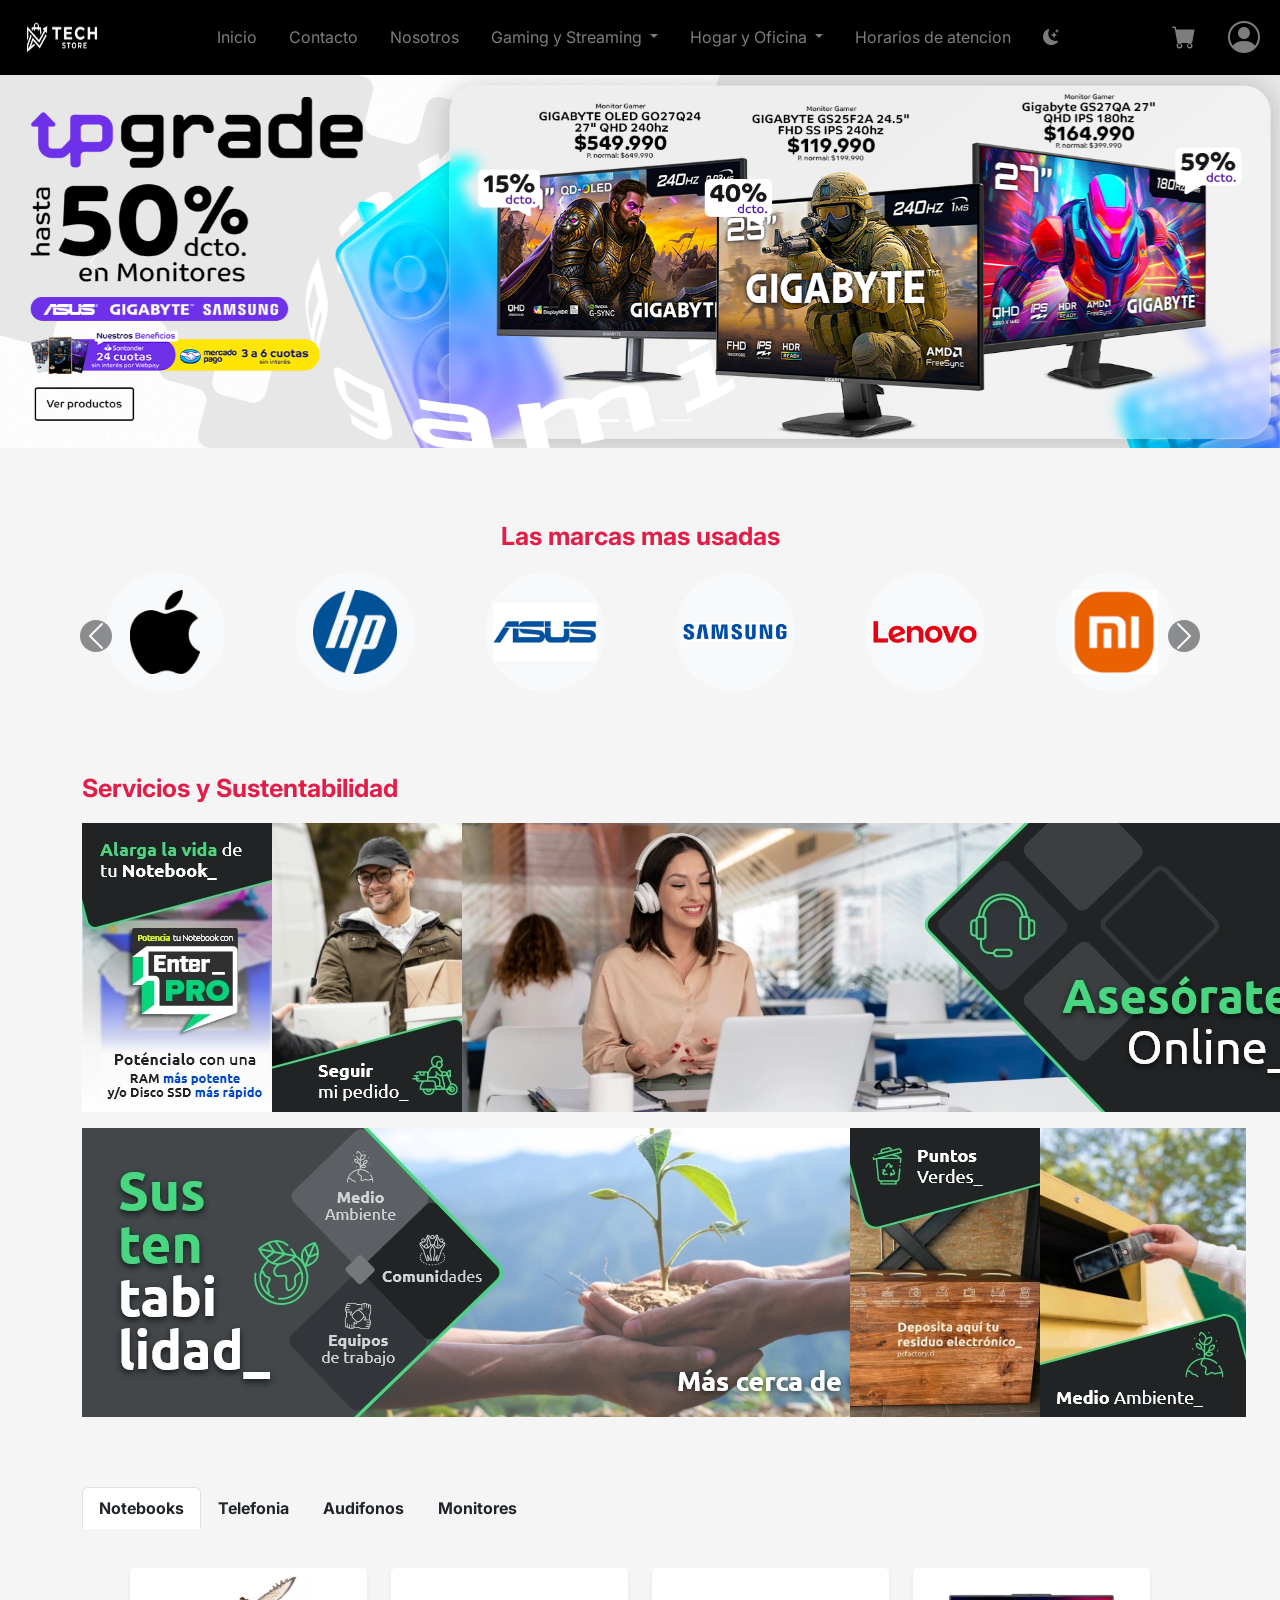
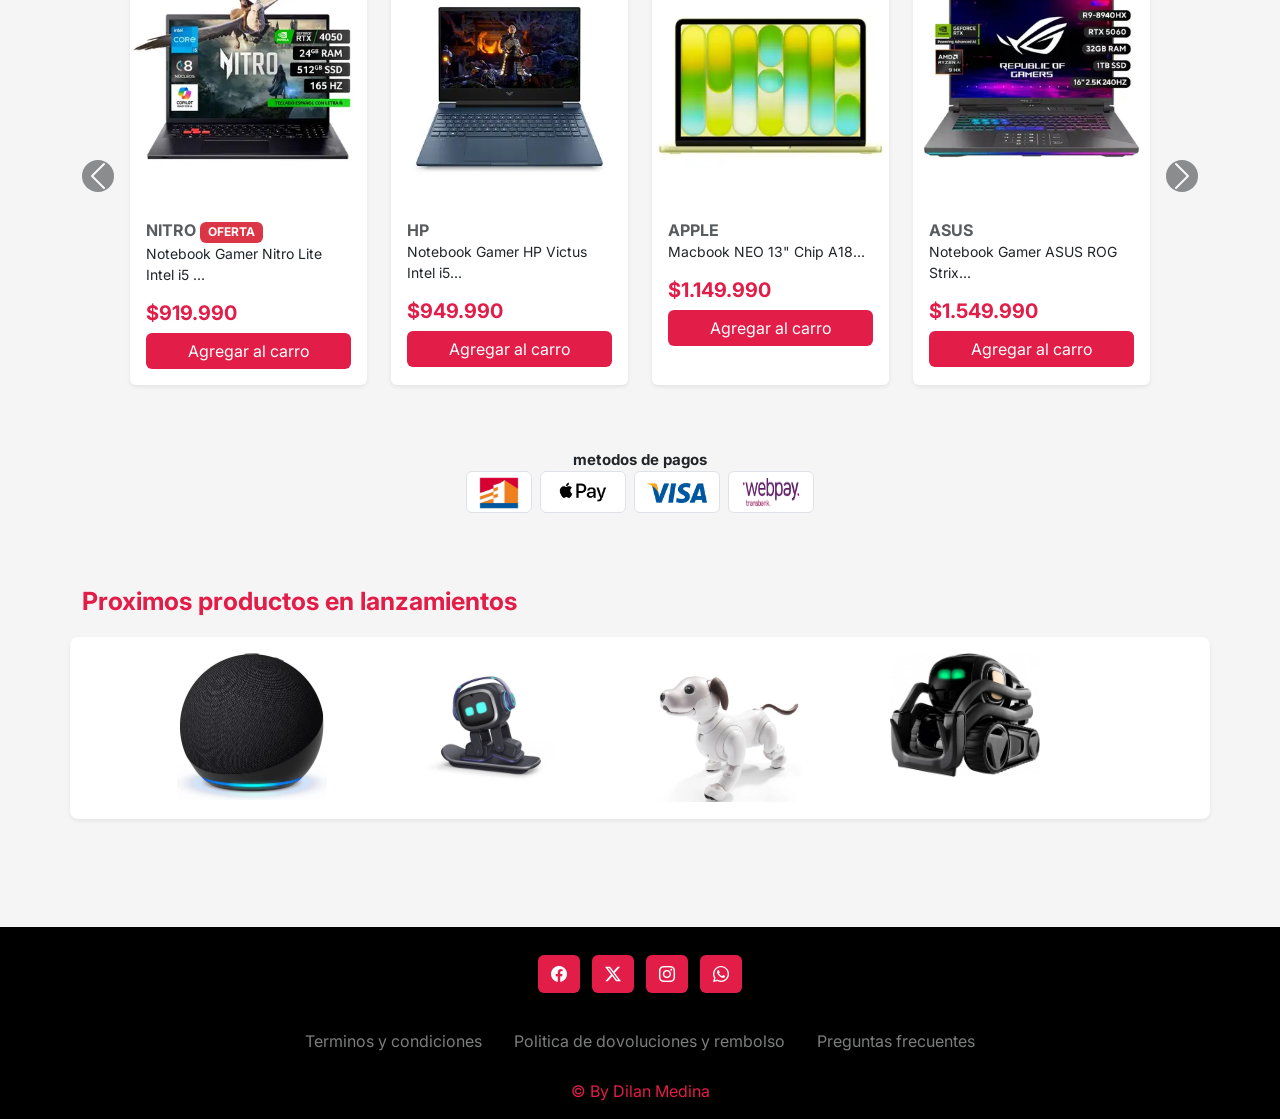
==== commit 68402c7f: "avance eventos index" ====
--- a/index.html
+++ b/index.html
@@ -7,7 +7,7 @@
     <link rel="stylesheet" href="/css/inicio.css">
     <link href="https://cdn.jsdelivr.net/npm/bootstrap@5.3.8/dist/css/bootstrap.min.css" rel="stylesheet" integrity="sha384-sRIl4kxILFvY47J16cr9ZwB07vP4J8+LH7qKQnuqkuIAvNWLzeN8tE5YBujZqJLB" crossorigin="anonymous">
     <link rel="stylesheet" href="https://cdn.jsdelivr.net/npm/bootstrap-icons@1.11.3/font/bootstrap-icons.min.css">
-
+    <script defer src="/js/main.js"></script>
 
     <link rel="preconnect" href="https://fonts.googleapis.com">
     <link rel="preconnect" href="https://fonts.gstatic.com" crossorigin>
@@ -70,7 +70,10 @@
           </li>
           
           <li class="nav-item texto-color">
-            <a class="nav-link link-light link-opacity-50 link-opacity-100-hover" href="#"><i class="bi bi-moon-stars-fill"></i></a>
+            <a class="nav-link link-light link-opacity-50 link-opacity-100-hover sin-linea" href="#">
+              <i class="bi bi-moon-stars-fill" id="icono-luna"></i>
+              <!-- <i class="bi bi-brightness-high-fill"></i> -->
+            </a>
           </li>
         </ul>
         
@@ -346,66 +349,66 @@
 
               <div class="col">
                 <div class="card h-100 shadow-sm border-0">
-                  <img src="/image/laptop1.webp" class="card-img-top" alt="Hogar 2">
+                  <img src="/image/laptop1.webp" class="card-img-top tarjeta" alt="Hogar 2" data-img2="/image/laptop1-2.webp">
                   <div class="card-body">
                     <h6 class="text-uppercase fw-bold text-muted m-0">nitro <span class="badge bg-danger">Oferta</span></h6>
                     <p class="card-text small">Notebook Gamer Nitro Lite Intel i5 ...</p>
-                    <p class="h5 fw-bold color-dinero">$39.990</p>
-                    <a href="#" class="btn btn-primary">Agregar al carro</a>
+                    <p class="h5 fw-bold color-dinero">$919.990</p>
+                    <button type="button" class="btn btn-primary">Agregar al carro</button>
+                  </div>
+                </div>
+              </div>
+              
+              <div class="col">
+                <div class="card h-100 shadow-sm border-0">
+                  <img src="/image/latop5.webp" class="card-img-top tarjeta" alt="Hogar 4" data-img2="/image/latop5-2.webp">
+                  <div class="card-body">
+                    <h6 class="text-uppercase fw-bold text-muted m-0">Hp </h6>
+                    <p class="card-text small">Notebook Gamer HP Victus Intel i5...</p>
+                    <p class="h5 fw-bold color-dinero">$949.990</p>
+                    <button class="btn btn-primary">Agregar al carro</button>
                   </div>
                 </div>
               </div>
               
               <div class="col">
                 <div class="card h-100 shadow-sm border-0 ">
-                  <img src="/image/laptop2.webp" class="card-img-top" alt="Hogar 2">
+                  <img src="/image/laptop3.webp" class="card-img-top tarjeta" alt="Hogar 3" data-img2="/image/laptop3-2.webp">
+                  <div class="card-body">
+                    <h6 class="text-uppercase fw-bold text-muted m-0">Apple</h6>
+                    <p class="card-text small">Macbook NEO 13" Chip A18...</p>
+                    <p class="h5 fw-bold color-dinero">$1.149.990</p>
+                    <button class="btn btn-primary">Agregar al carro</button>
+                  </div>
+                </div>
+              </div>
+              
+              <div class="col">
+                <div class="card h-100 shadow-sm border-0">
+                  <img src="/image/laptop4.webp" class="card-img-top tarjeta" alt="Hogar 4" data-img2="/image/laptop4-2.webp">
+                  <div class="card-body">
+                    <h6 class="text-uppercase fw-bold text-muted m-0">asus</h6>
+                    <p class="card-text small">Notebook Gamer ASUS ROG Strix...</p>
+                    <p class="h5 fw-bold color-dinero">$1.549.990</p>
+                    <button class="btn btn-primary">Agregar al carro</button>
+                  </div>
+                </div>
+              </div>
+
+            </div>
+          </div>
+
+          <div class="carousel-item"> <!--2da parte del carrusel-->
+            <div class="row row-cols-1 row-cols-lg-4 g-4 color-btn">
+              
+              <div class="col">
+                <div class="card h-100 shadow-sm border-0 ">
+                  <img src="/image/laptop2.webp" class="card-img-top tarjeta" alt="Hogar 2" data-img2="/image/laptop2-2.webp">
                   <div class="card-body">
                     <h6 class="text-uppercase fw-bold text-muted m-0">HP</h6>
                     <p class="card-text small">Notebook Gaming HyperX OMEN...</p>
                     <p class="h5 fw-bold color-dinero">$39.990</p>
-                    <a href="#" class="btn btn-primary">Agregar al carro</a>
-                  </div>
-                </div>
-              </div>
-              
-              <div class="col">
-                <div class="card h-100 shadow-sm border-0 ">
-                  <img src="/image/laptop3.webp" class="card-img-top" alt="Hogar 3">
-                  <div class="card-body">
-                    <h6 class="text-uppercase fw-bold text-muted m-0">Apple</h6>
-                    <p class="card-text small">Macbook NEO 13" Chip A18...</p>
-                    <p class="h5 fw-bold color-dinero">$549.990</p>
-                    <a href="#" class="btn btn-primary">Agregar al carro</a>
-                  </div>
-                </div>
-              </div>
-              
-              <div class="col">
-                <div class="card h-100 shadow-sm border-0">
-                  <img src="/image/laptop4.webp" class="card-img-top" alt="Hogar 4">
-                  <div class="card-body">
-                    <h6 class="text-uppercase fw-bold text-muted m-0">asus</h6>
-                    <p class="card-text small">Notebook Gamer ASUS ROG Strix...</p>
-                    <p class="h5 fw-bold color-dinero">$549.990</p>
-                    <a href="#" class="btn btn-primary">Agregar al carro</a>
-                  </div>
-                </div>
-              </div>
-
-            </div>
-          </div>
-
-          <div class="carousel-item"> <!--2da parte del carrusel-->
-            <div class="row row-cols-1 row-cols-lg-4 g-4 color-btn">
-              
-              <div class="col">
-                <div class="card h-100 shadow-sm border-0">
-                  <img src="/image/latop5.webp" class="card-img-top" alt="Hogar 4">
-                  <div class="card-body">
-                    <h6 class="text-uppercase fw-bold text-muted m-0">honor</h6>
-                    <p class="card-text small">Monitor Gamer OLED GIGABYTE...</p>
-                    <p class="h5 fw-bold color-dinero">$549.990</p>
-                    <a href="#" class="btn btn-primary">Agregar al carro</a>  
+                    <button type="button" class="btn btn-primary">Agregar al carro</button>
                   </div>
                 </div>
               </div>
@@ -437,7 +440,7 @@
                     <h6 class="text-uppercase fw-bold text-muted m-0">samsung <span class="badge bg-danger">Oferta</span></h6>
                     <p class="card-text small">Notebook Gamer Nitro Lite Intel i5 ...</p>
                     <p class="h5 fw-bold color-dinero">$39.990</p>
-                    <a href="#" class="btn btn-primary">Agregar al carro</a>
+                    <button class="btn btn-primary">Agregar al carro</button>
                   </div>
                 </div>
               </div>
@@ -449,7 +452,7 @@
                     <h6 class="text-uppercase fw-bold text-muted m-0">motorola</h6>
                     <p class="card-text small">Notebook Gaming HyperX OMEN...</p>
                     <p class="h5 fw-bold color-dinero">$39.990</p>
-                    <a href="#" class="btn btn-primary">Agregar al carro</a>
+                    <button class="btn btn-primary">Agregar al carro</button>
                   </div>
                 </div>
               </div>
@@ -461,7 +464,7 @@
                     <h6 class="text-uppercase fw-bold text-muted m-0">Apple</h6>
                     <p class="card-text small">Macbook NEO 13" Chip A18...</p>
                     <p class="h5 fw-bold color-dinero">$549.990</p>
-                    <a href="#" class="btn btn-primary">Agregar al carro</a>
+                    <button class="btn btn-primary">Agregar al carro</button>
                   </div>
                 </div>
               </div>
@@ -473,7 +476,7 @@
                     <h6 class="text-uppercase fw-bold text-muted m-0">xiaomi</h6>
                     <p class="card-text small">Notebook Gamer ASUS ROG Strix...</p>
                     <p class="h5 fw-bold color-dinero">$549.990</p>
-                    <a href="#" class="btn btn-primary">Agregar al carro</a>
+                    <button class="btn btn-primary">Agregar al carro</button>
                   </div>
                 </div>
               </div>
@@ -491,7 +494,7 @@
                     <h6 class="text-uppercase fw-bold text-muted m-0">Hp Victus</h6>
                     <p class="card-text small">Monitor Gamer OLED GIGABYTE...</p>
                     <p class="h5 fw-bold color-dinero">$549.990</p>
-                    <a href="#" class="btn btn-primary">Agregar al carro</a>  
+                    <button class="btn btn-primary">Agregar al carro</button> 
                   </div>
                 </div>
               </div>
@@ -522,7 +525,7 @@
                     <h6 class="text-uppercase fw-bold text-muted m-0">nitro <span class="badge bg-danger">Oferta</span></h6>
                     <p class="card-text small">Notebook Gamer Nitro Lite Intel i5 ...</p>
                     <p class="h5 fw-bold color-dinero">$39.990</p>
-                    <a href="#" class="btn btn-primary">Agregar al carro</a>
+                    <button class="btn btn-primary">Agregar al carro</button>
                   </div>
                 </div>
               </div>
@@ -534,7 +537,7 @@
                     <h6 class="text-uppercase fw-bold text-muted m-0">HP</h6>
                     <p class="card-text small">Notebook Gaming HyperX OMEN...</p>
                     <p class="h5 fw-bold color-dinero">$39.990</p>
-                    <a href="#" class="btn btn-primary">Agregar al carro</a>
+                    <button class="btn btn-primary">Agregar al carro</button>
                   </div>
                 </div>
               </div>
@@ -546,7 +549,7 @@
                     <h6 class="text-uppercase fw-bold text-muted m-0">Aple</h6>
                     <p class="card-text small">Macbook NEO 13" Chip A18...</p>
                     <p class="h5 fw-bold color-dinero">$549.990</p>
-                    <a href="#" class="btn btn-primary">Agregar al carro</a>
+                    <button class="btn btn-primary">Agregar al carro</button>
                   </div>
                 </div>
               </div>
@@ -558,7 +561,7 @@
                     <h6 class="text-uppercase fw-bold text-muted m-0">asus</h6>
                     <p class="card-text small">Notebook Gamer ASUS ROG Strix...</p>
                     <p class="h5 fw-bold color-dinero">$549.990</p>
-                    <a href="#" class="btn btn-primary">Agregar al carro</a>
+                    <button class="btn btn-primary">Agregar al carro</button>
                   </div>
                 </div>
               </div>
@@ -576,7 +579,7 @@
                     <h6 class="text-uppercase fw-bold text-muted m-0">Hp Victus</h6>
                     <p class="card-text small">Monitor Gamer OLED GIGABYTE...</p>
                     <p class="h5 fw-bold color-dinero">$549.990</p>
-                    <a href="#" class="btn btn-primary">Agregar al carro</a>  
+                    <button class="btn btn-primary">Agregar al carro</button> 
                   </div>
                 </div>
               </div>
@@ -608,7 +611,7 @@
                     <h6 class="text-uppercase fw-bold text-muted m-0">nitro <span class="badge bg-danger">Oferta</span></h6>
                     <p class="card-text small">Notebook Gamer Nitro Lite Intel i5 ...</p>
                     <p class="h5 fw-bold color-dinero">$39.990</p>
-                    <a href="#" class="btn btn-primary">Agregar al carro</a>
+                    <button class="btn btn-primary">Agregar al carro</button>
                   </div>
                 </div>
               </div>
@@ -620,7 +623,7 @@
                     <h6 class="text-uppercase fw-bold text-muted m-0">HP</h6>
                     <p class="card-text small">Notebook Gaming HyperX OMEN...</p>
                     <p class="h5 fw-bold color-dinero">$39.990</p>
-                    <a href="#" class="btn btn-primary">Agregar al carro</a>
+                    <button class="btn btn-primary">Agregar al carro</button>
                   </div>
                 </div>
               </div>
@@ -632,7 +635,7 @@
                     <h6 class="text-uppercase fw-bold text-muted m-0">Aple</h6>
                     <p class="card-text small">Macbook NEO 13" Chip A18...</p>
                     <p class="h5 fw-bold color-dinero">$549.990</p>
-                    <a href="#" class="btn btn-primary">Agregar al carro</a>
+                    <button class="btn btn-primary">Agregar al carro</button>
                   </div>
                 </div>
               </div>
@@ -644,7 +647,7 @@
                     <h6 class="text-uppercase fw-bold text-muted m-0">asssus</h6>
                     <p class="card-text small">Notebook Gamer ASUS ROG Strix...</p>
                     <p class="h5 fw-bold color-dinero">$549.990</p>
-                    <a href="#" class="btn btn-primary">Agregar al carro</a>
+                    <button class="btn btn-primary">Agregar al carro</button>
                   </div>
                 </div>
               </div>
@@ -662,7 +665,7 @@
                     <h6 class="text-uppercase fw-bold text-muted m-0">Hp Victus</h6>
                     <p class="card-text small">Monitor Gamer OLED GIGABYTE...</p>
                     <p class="h5 fw-bold color-dinero">$549.990</p>
-                    <a href="#" class="btn btn-primary">Agregar al carro</a>  
+                    <button class="btn btn-primary">Agregar al carro</button> 
                   </div>
                 </div>
               </div>
@@ -794,7 +797,6 @@
   </footer>
 
 
-  <script src="/js/main.js"></script>
   <script src="https://cdn.jsdelivr.net/npm/bootstrap@5.3.8/dist/js/bootstrap.bundle.min.js" integrity="sha384-FKyoEForCGlyvwx9Hj09JcYn3nv7wiPVlz7YYwJrWVcXK/BmnVDxM+D2scQbITxI" crossorigin="anonymous"></script>
 </body>
 </html>
--- a/css/inicio.css
+++ b/css/inicio.css
@@ -96,13 +96,14 @@
 .diseños-general{
     margin-top: 70px;
 }
+
 .titulos p{
     font-size:25px;
     color: #E11D48;
     
 }
-.color-btn a{
-    background-color: #E11D48;
+.color-btn button{
+    background-color: #E11D48 !important;
     border: none;
 }
 .color-dinero {
@@ -127,7 +128,9 @@
 .btn-cerrar {
     color: #000000 !important;
 }
-
+.nav-underline .nav-link.sin-linea:hover {
+    border-bottom-color: transparent !important;
+}
 
 
 /*nuevos clases tarea js*/
@@ -156,6 +159,22 @@
 }
 
 
+/*clases 2do evento*/
+
+/* Modo Claro */
+/* .bodyy {
+    background-color: #ffffff;
+    color: #333333;
+
+} */
+
+/* Modo Oscuro */
+.body-oscuro{
+    background-color: #000000;
+    color: #f5f5f5;
+}
+
+
 
 
 
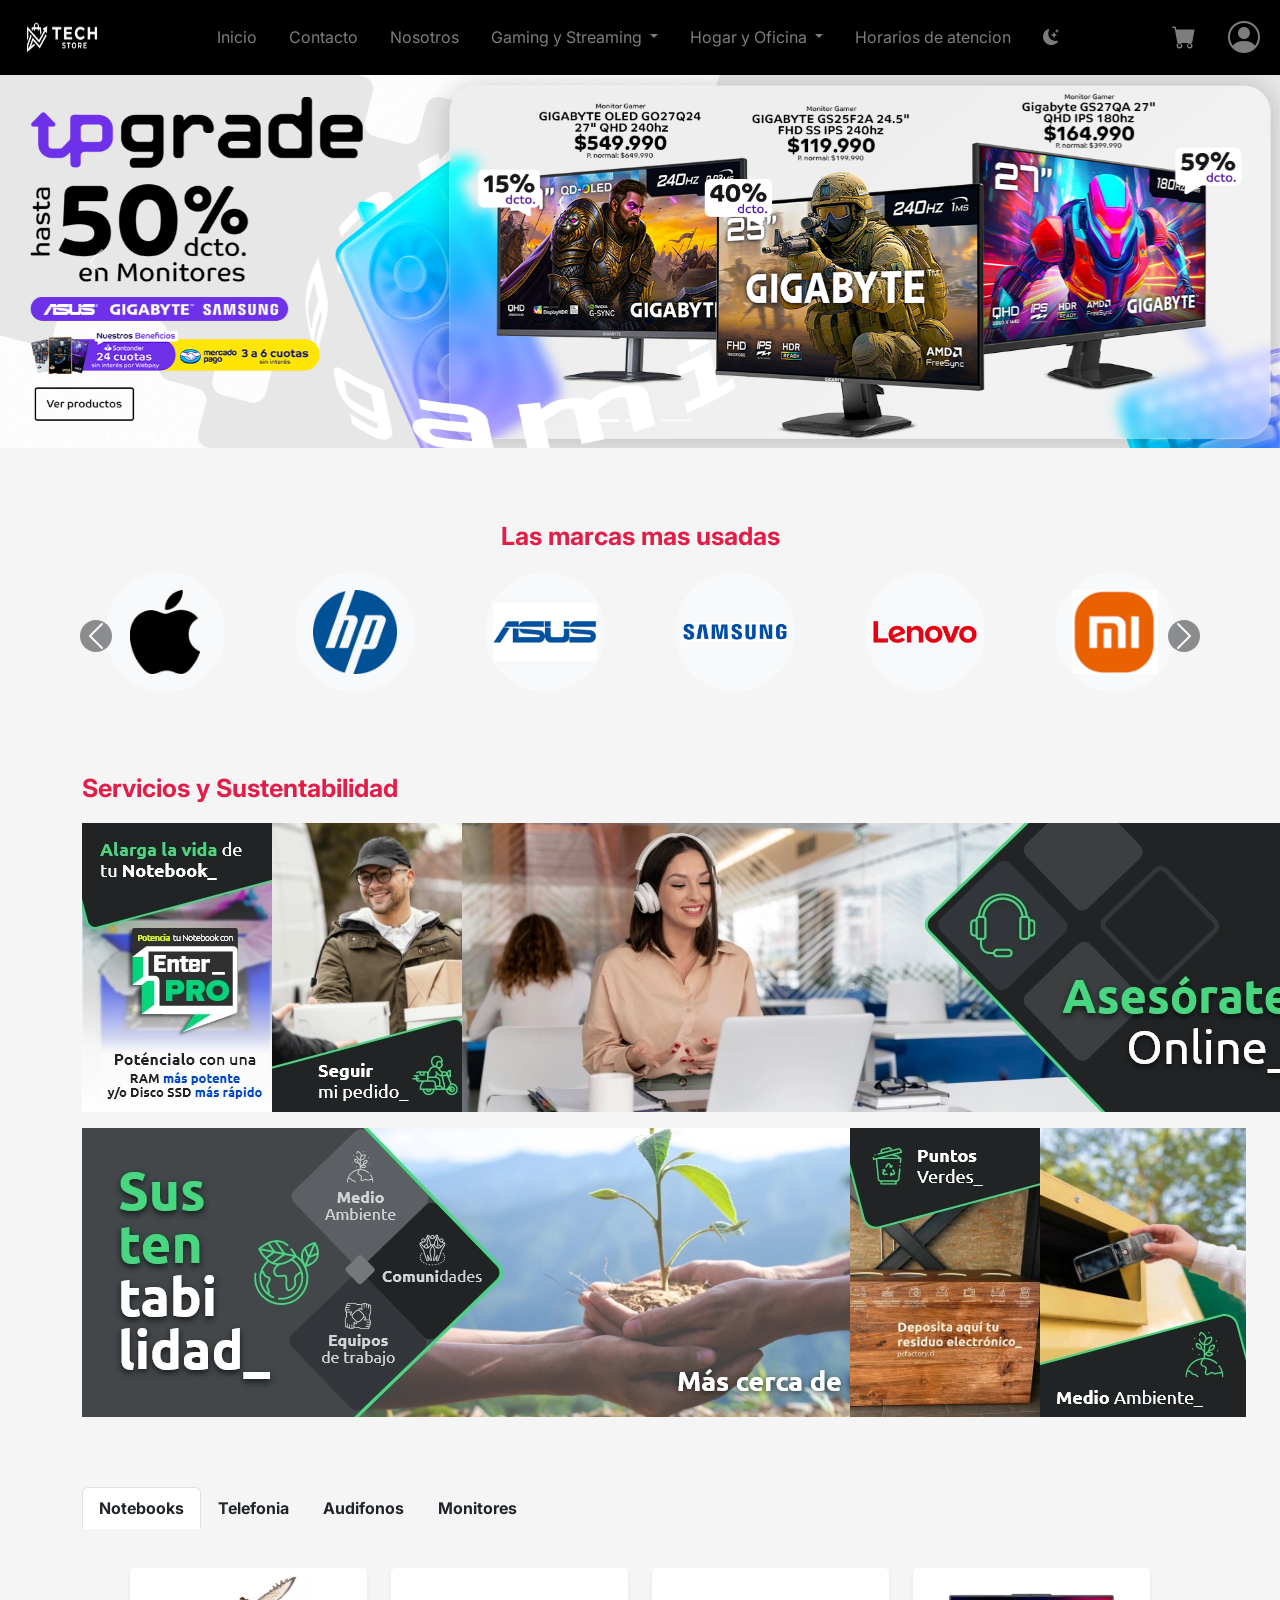
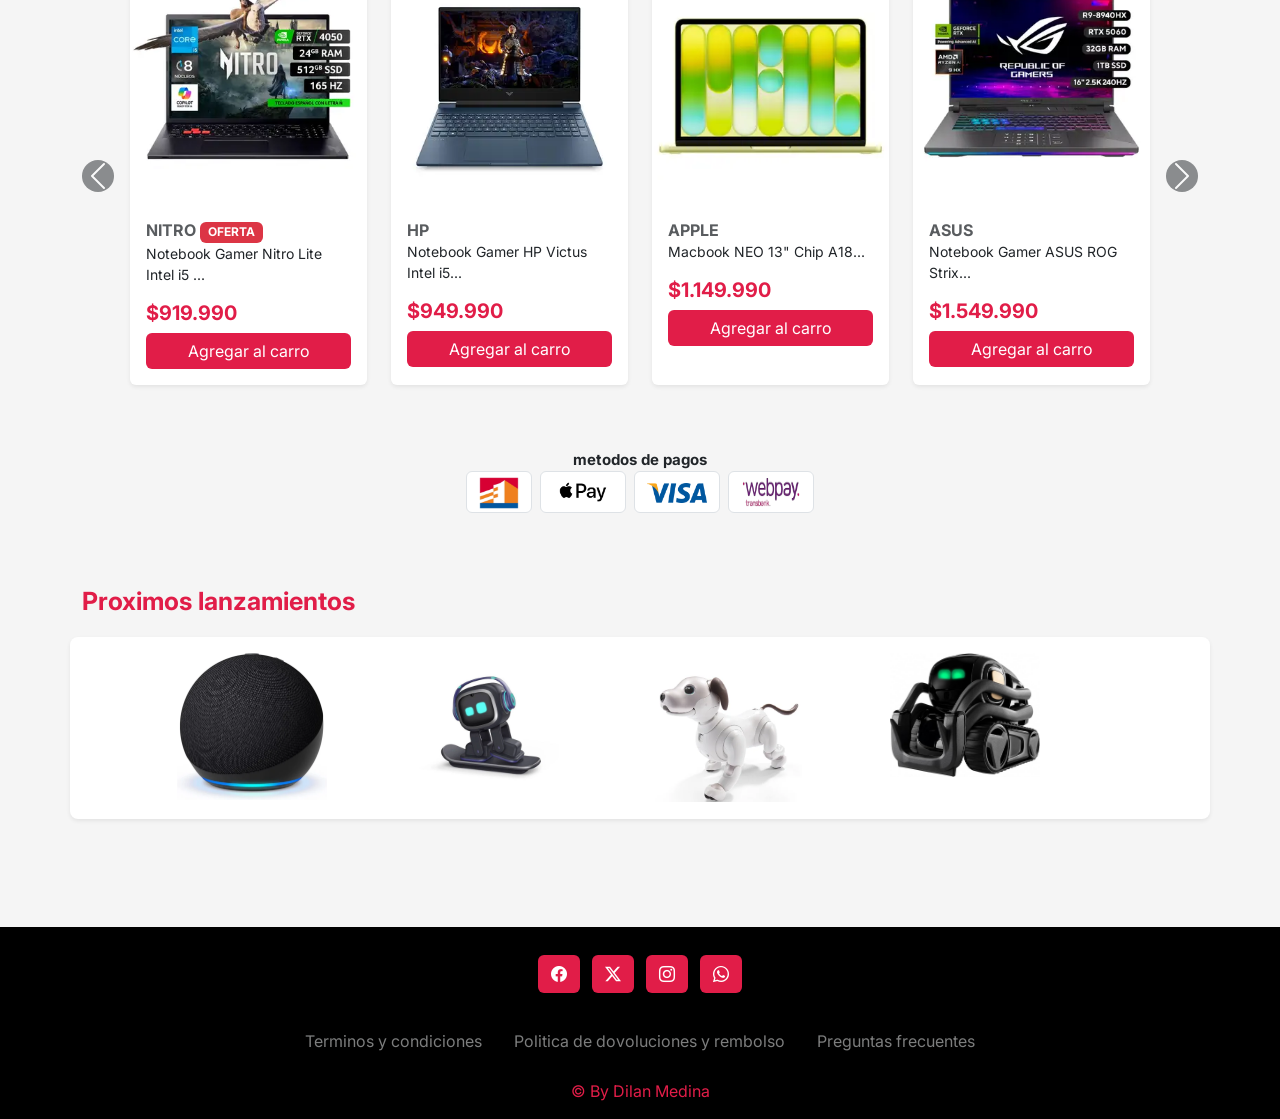
==== commit aa0839ff: "terminando los eventos" ====
--- a/index.html
+++ b/index.html
@@ -716,7 +716,7 @@
 
 <!--proximos productos en venta -->
   <div class="container titulos diseños-general">
-    <p class="fw-bold">Proximos productos en lanzamientos</p>
+    <p class="fw-bold">Proximos lanzamientos</p>
   </div>
   <div class="container bg-white shadow-sm rounded-3">
     <div class="row justify-content-center">
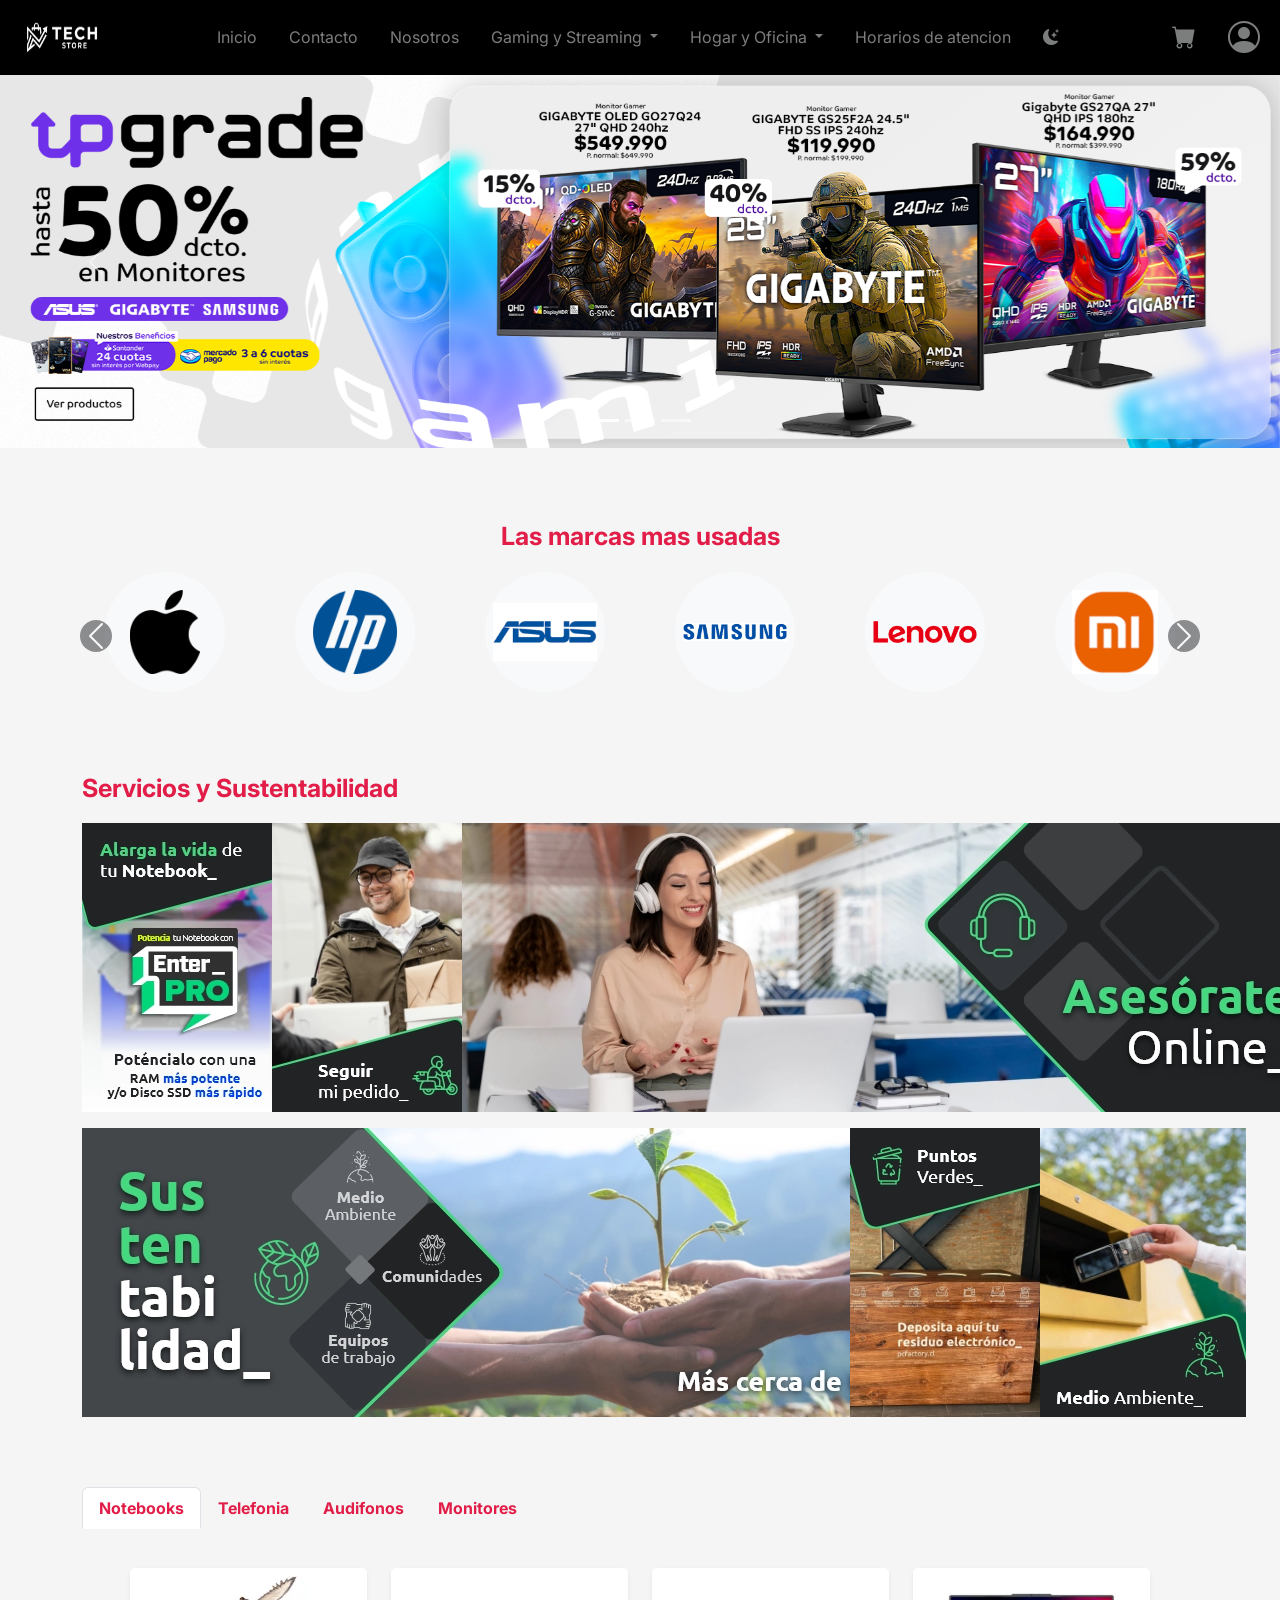
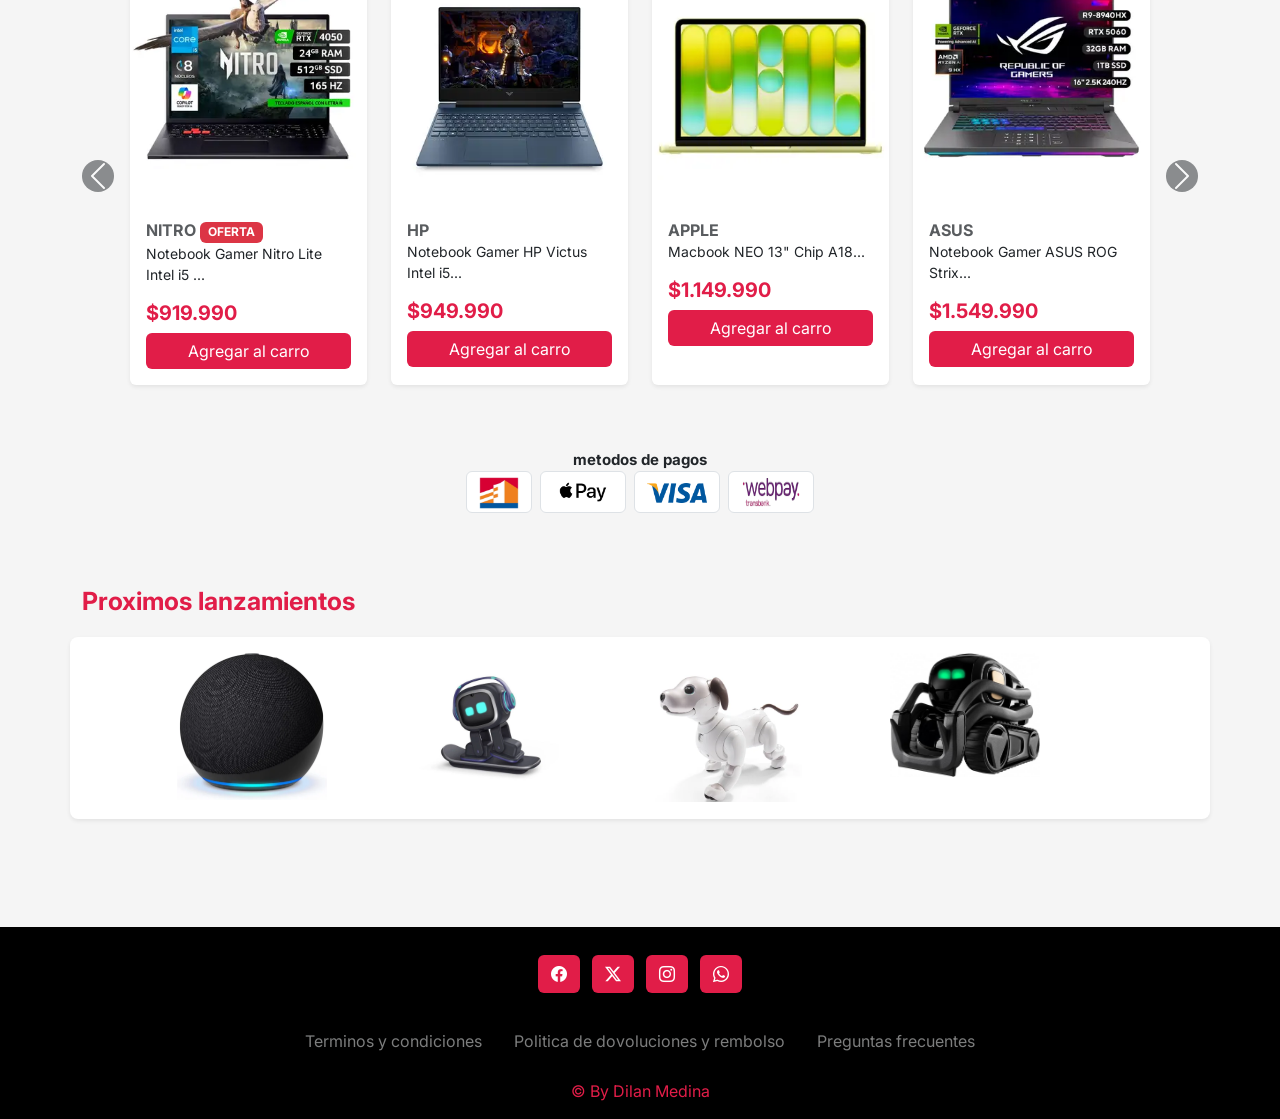
==== commit 6cb00afb: "areglos" ====
--- a/index.html
+++ b/index.html
@@ -70,8 +70,8 @@
           </li>
           
           <li class="nav-item texto-color">
-            <a class="nav-link link-light link-opacity-50 link-opacity-100-hover sin-linea" href="#">
-              <i class="bi bi-moon-stars-fill" id="icono-luna"></i>
+            <a class="nav-link link-light link-opacity-50 link-opacity-100-hover sin-linea" id="icono-luna" href="#">
+              <i class="bi bi-moon-stars-fill" ></i>
               <!-- <i class="bi bi-brightness-high-fill"></i> -->
             </a>
           </li>
@@ -195,7 +195,7 @@
 
 <!--carusel de marcas que se vende-->
 
-  <div class="container text-center titulos diseños-general">
+  <div class="container text-center  titulos diseños-general">
     <p class="fw-bold ">Las marcas mas usadas </p>
   </div>
 
@@ -290,7 +290,7 @@
 
 
 <!--imagen infromativas-->
-  <div class="container titulos diseños-general">
+  <div class="container titlee titulos diseños-general">
     <p class="fw-bold ">Servicios y Sustentabilidad</p>
   </div>
 
@@ -327,16 +327,16 @@
 
   <ul class="nav nav-tabs justify-content-start border-0 mb-4" id="categoryTabs" role="tablist">
     <li class="nav-item" role="presentation">
-      <button class="nav-link active fw-bold text-dark" id="hogar-tab" data-bs-toggle="tab" data-bs-target="#hogar-pane" type="button" role="tab">Notebooks</button>
+      <button class="nav-link active fw-bold text-red " id="hogar-tab" data-bs-toggle="tab" data-bs-target="#hogar-pane" type="button" role="tab">Notebooks</button>
+    </li>
+    <li class="nav-item" role="presentation ">
+      <button class="nav-link fw-bold  text-red" id="telefono" data-bs-toggle="tab" data-bs-target="#telefono-pane" type="button" role="tab">Telefonia</button>
     </li>
     <li class="nav-item" role="presentation">
-      <button class="nav-link fw-bold text-dark" id="telefono" data-bs-toggle="tab" data-bs-target="#telefono-pane" type="button" role="tab">Telefonia</button>
+      <button class="nav-link fw-bold  text-red" id="audio-tab" data-bs-toggle="tab" data-bs-target="#audio-pane" type="button" role="tab">Audifonos</button>
     </li>
     <li class="nav-item" role="presentation">
-      <button class="nav-link fw-bold text-dark" id="audio-tab" data-bs-toggle="tab" data-bs-target="#audio-pane" type="button" role="tab">Audifonos</button>
-    </li>
-    <li class="nav-item" role="presentation">
-      <button class="nav-link fw-bold text-dark" id="monitor-tab" data-bs-toggle="tab" data-bs-target="#monitor-pane" type="button" role="tab">Monitores</button>
+      <button class="nav-link fw-bold  text-red" id="monitor-tab" data-bs-toggle="tab" data-bs-target="#monitor-pane" type="button" role="tab">Monitores</button>
     </li>
   </ul>
 
@@ -350,7 +350,7 @@
               <div class="col">
                 <div class="card h-100 shadow-sm border-0">
                   <img src="/image/laptop1.webp" class="card-img-top tarjeta" alt="Hogar 2" data-img2="/image/laptop1-2.webp">
-                  <div class="card-body">
+                  <div class="card-body fondo">
                     <h6 class="text-uppercase fw-bold text-muted m-0">nitro <span class="badge bg-danger">Oferta</span></h6>
                     <p class="card-text small">Notebook Gamer Nitro Lite Intel i5 ...</p>
                     <p class="h5 fw-bold color-dinero">$919.990</p>
@@ -362,7 +362,7 @@
               <div class="col">
                 <div class="card h-100 shadow-sm border-0">
                   <img src="/image/latop5.webp" class="card-img-top tarjeta" alt="Hogar 4" data-img2="/image/latop5-2.webp">
-                  <div class="card-body">
+                  <div class="card-body fondo">
                     <h6 class="text-uppercase fw-bold text-muted m-0">Hp </h6>
                     <p class="card-text small">Notebook Gamer HP Victus Intel i5...</p>
                     <p class="h5 fw-bold color-dinero">$949.990</p>
@@ -374,7 +374,7 @@
               <div class="col">
                 <div class="card h-100 shadow-sm border-0 ">
                   <img src="/image/laptop3.webp" class="card-img-top tarjeta" alt="Hogar 3" data-img2="/image/laptop3-2.webp">
-                  <div class="card-body">
+                  <div class="card-body fondo">
                     <h6 class="text-uppercase fw-bold text-muted m-0">Apple</h6>
                     <p class="card-text small">Macbook NEO 13" Chip A18...</p>
                     <p class="h5 fw-bold color-dinero">$1.149.990</p>
@@ -386,7 +386,7 @@
               <div class="col">
                 <div class="card h-100 shadow-sm border-0">
                   <img src="/image/laptop4.webp" class="card-img-top tarjeta" alt="Hogar 4" data-img2="/image/laptop4-2.webp">
-                  <div class="card-body">
+                  <div class="card-body fondo">
                     <h6 class="text-uppercase fw-bold text-muted m-0">asus</h6>
                     <p class="card-text small">Notebook Gamer ASUS ROG Strix...</p>
                     <p class="h5 fw-bold color-dinero">$1.549.990</p>
@@ -404,7 +404,7 @@
               <div class="col">
                 <div class="card h-100 shadow-sm border-0 ">
                   <img src="/image/laptop2.webp" class="card-img-top tarjeta" alt="Hogar 2" data-img2="/image/laptop2-2.webp">
-                  <div class="card-body">
+                  <div class="card-body fondo">
                     <h6 class="text-uppercase fw-bold text-muted m-0">HP</h6>
                     <p class="card-text small">Notebook Gaming HyperX OMEN...</p>
                     <p class="h5 fw-bold color-dinero">$39.990</p>
@@ -436,7 +436,7 @@
               <div class="col">
                 <div class="card h-100 shadow-sm border-0">
                   <img src="/image/telefono1.webp" class="card-img-top" alt="Hogar 2">
-                  <div class="card-body">
+                  <div class="card-body fondo">
                     <h6 class="text-uppercase fw-bold text-muted m-0">samsung <span class="badge bg-danger">Oferta</span></h6>
                     <p class="card-text small">Notebook Gamer Nitro Lite Intel i5 ...</p>
                     <p class="h5 fw-bold color-dinero">$39.990</p>
@@ -448,7 +448,7 @@
               <div class="col">
                 <div class="card h-100 shadow-sm border-0">
                   <img src="/image/telefono2.webp" class="card-img-top" alt="Hogar 2">
-                  <div class="card-body">
+                  <div class="card-body fondo">
                     <h6 class="text-uppercase fw-bold text-muted m-0">motorola</h6>
                     <p class="card-text small">Notebook Gaming HyperX OMEN...</p>
                     <p class="h5 fw-bold color-dinero">$39.990</p>
@@ -460,7 +460,7 @@
               <div class="col">
                 <div class="card h-100 shadow-sm border-0">
                   <img src="/image/telefono3.webp" class="card-img-top" alt="Hogar 3">
-                  <div class="card-body">
+                  <div class="card-body fondo">
                     <h6 class="text-uppercase fw-bold text-muted m-0">Apple</h6>
                     <p class="card-text small">Macbook NEO 13" Chip A18...</p>
                     <p class="h5 fw-bold color-dinero">$549.990</p>
@@ -472,7 +472,7 @@
               <div class="col">
                 <div class="card h-100 shadow-sm border-0">
                   <img src="/image/telefono4.webp" class="card-img-top" alt="Hogar 4">
-                  <div class="card-body">
+                  <div class="card-body fondo">
                     <h6 class="text-uppercase fw-bold text-muted m-0">xiaomi</h6>
                     <p class="card-text small">Notebook Gamer ASUS ROG Strix...</p>
                     <p class="h5 fw-bold color-dinero">$549.990</p>
@@ -490,7 +490,7 @@
               <div class="col">
                 <div class="card h-100 shadow-sm border-0">
                   <img src="/image/telefono5.webp" class="card-img-top" alt="Hogar 4">
-                  <div class="card-body">
+                  <div class="card-body fondo">
                     <h6 class="text-uppercase fw-bold text-muted m-0">Hp Victus</h6>
                     <p class="card-text small">Monitor Gamer OLED GIGABYTE...</p>
                     <p class="h5 fw-bold color-dinero">$549.990</p>
@@ -715,7 +715,7 @@
   </div>
 
 <!--proximos productos en venta -->
-  <div class="container titulos diseños-general">
+  <div class="container  titulos diseños-general">
     <p class="fw-bold">Proximos lanzamientos</p>
   </div>
   <div class="container bg-white shadow-sm rounded-3">
--- a/css/inicio.css
+++ b/css/inicio.css
@@ -100,8 +100,10 @@
 .titulos p{
     font-size:25px;
     color: #E11D48;
-    
-}
+}
+
+
+
 .color-btn button{
     background-color: #E11D48 !important;
     border: none;
@@ -131,7 +133,9 @@
 .nav-underline .nav-link.sin-linea:hover {
     border-bottom-color: transparent !important;
 }
-
+.text-red{
+    color: #E11D48 !important;
+}
 
 /*nuevos clases tarea js*/
 
@@ -158,6 +162,14 @@
     /* pointer-events: auto; */
 }
 
+.fondo-nuevo-card{
+    background-color: #18181c !important;
+    color: white !important;
+}
+.fondo-nuevo-card h6{
+    color: white !important;
+}
+
 
 /*clases 2do evento*/
 
